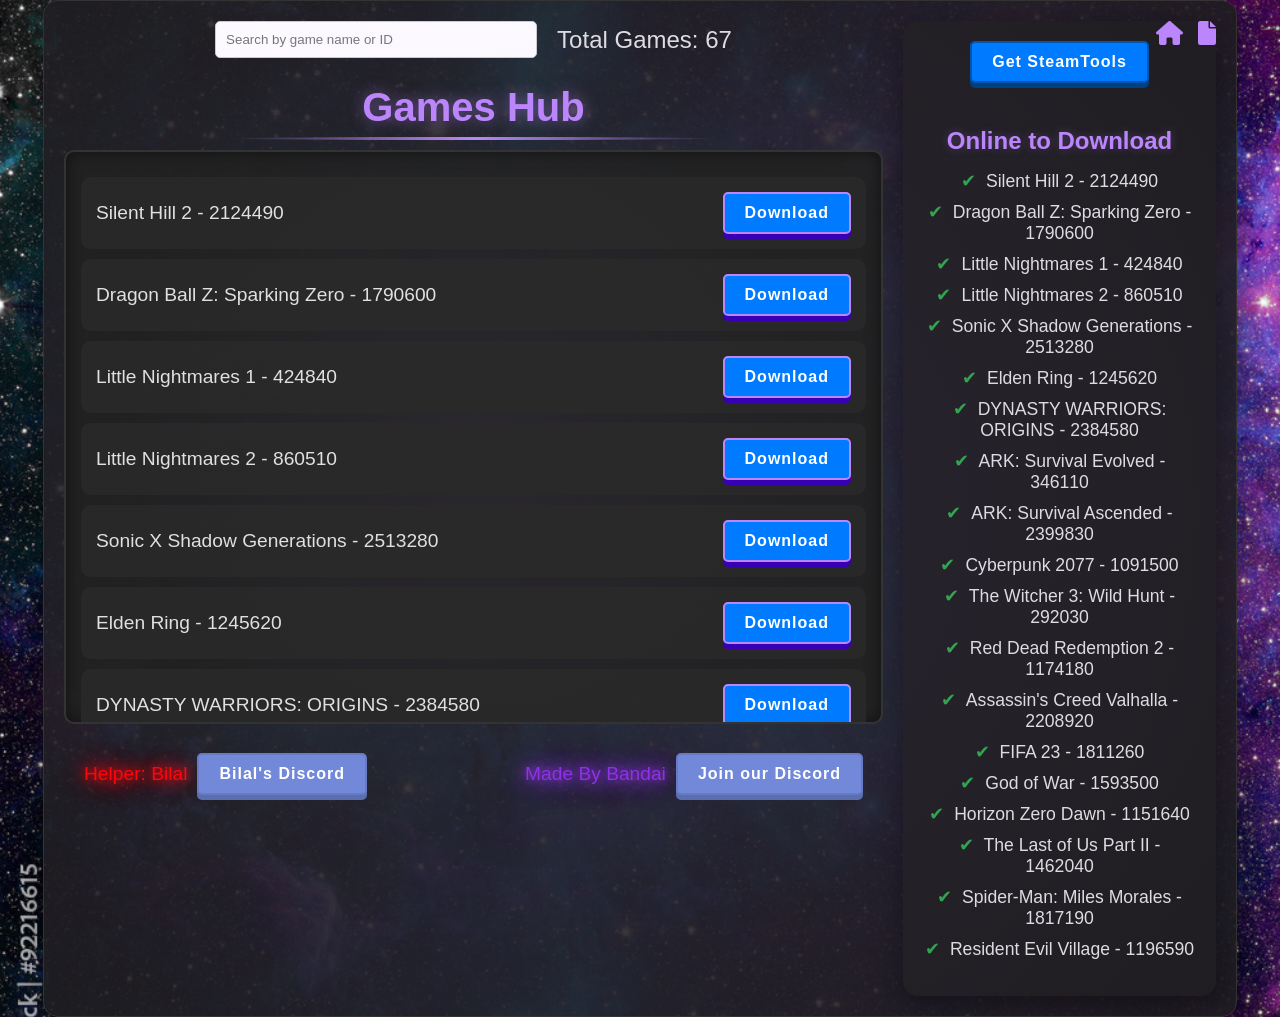
==== index.html @ 62fbce3d "Update index.html" ====
<!DOCTYPE html>
<html lang="en">
<head>
  <meta charset="UTF-8">
  <meta name="viewport" content="width=device-width, initial-scale=1.0">
  <title>Games Hub</title>
  <link rel="stylesheet" href="styles.css">
  <!-- Add FontAwesome for icons -->
  <link rel="stylesheet" href="https://cdnjs.cloudflare.com/ajax/libs/font-awesome/6.0.0/css/all.min.css">
  <style>
    body {
      margin: 0;
      padding: 0;
      font-family: 'Arial', sans-serif;
      background-color: #0a0a0a; /* Dark black background */
      color: #e0e0e0; /* Soft white text */
      display: flex;
      justify-content: center;
      align-items: center;
      min-height: 100vh;
      overflow: hidden;
    }
    .container {
      max-width: 1200px; /* Increased width to accommodate the sidebar */
      margin: 0 auto;
      padding: 20px; /* Adjusted padding */
      text-align: center;
      min-height: 100vh; /* Make the page longer */
      display: flex;
      gap: 20px; /* Space between main content and sidebar */
      position: relative; /* Needed for absolute positioning of logos */
    }
    .main-content {
      flex: 3; /* Takes up 3 parts of the available space */
    }
    .sidebar {
      flex: 1; /* Takes up 1 part of the available space */
      background-color: #1a1a1a; /* Slightly lighter black for the sidebar */
      border-radius: 15px;
      padding: 20px;
      box-shadow: 0 10px 30px rgba(0, 0, 0, 0.5);
    }
    .search-container {
      display: flex;
      justify-content: center;
      align-items: center;
      gap: 20px; /* Space between search bar and game count */
      margin-bottom: 20px;
    }
    .game-count {
      font-size: 1.5em;
    }
    .search-bar input {
      padding: 10px;
      width: 300px;
      border: 1px solid #ccc;
      border-radius: 5px;
    }
    .file-list {
      margin-top: 20px;
    }
    .file-item {
      margin-bottom: 10px;
    }
    .download-btn {
      display: inline-block;
      padding: 10px 20px;
      background-color: #007bff;
      color: white;
      text-decoration: none;
      border-radius: 5px;
    }
    .bottom-section {
      margin-top: 20px; /* Adjusted to move it higher up */
      display: flex;
      justify-content: space-between; /* Space out elements */
      align-items: center;
      padding: 0 20px; /* Add padding to the sides */
    }
    .bottom-section p {
      font-size: 1.2em;
    }
    .helper-text {
      color: #FF0000; /* Red color */
      text-shadow: 0 0 10px #FF0000, 0 0 20px #FF0000, 0 0 30px #FF0000; /* Red glow effect */
    }
    .made-by-text {
      color: #8A2BE2; /* Purple color */
      text-shadow: 0 0 10px #8A2BE2, 0 0 20px #8A2BE2, 0 0 30px #8A2BE2; /* Purple glow effect */
    }
    .discord-btn {
      display: inline-block;
      padding: 10px 20px;
      background-color: #7289DA; /* Discord brand color */
      color: white;
      text-decoration: none;
      border-radius: 5px;
    }
    .discord-btn:hover {
      background-color: #677bc4; /* Slightly darker on hover */
    }
    .helper-section {
      display: flex;
      align-items: center;
      gap: 10px; /* Space between "Helper: Bilal" and "Bilal's Discord" */
    }
    .made-by-section {
      display: flex;
      align-items: center;
      gap: 10px; /* Space between "Made By Bandai" and "Join our Discord" */
    }
    .sidebar h2 {
      font-size: 1.5em;
      margin-bottom: 15px;
      color: #bb86fc; /* Purple accent for headings */
      text-shadow: 0 0 10px rgba(187, 134, 252, 0.3);
    }
    .online-games-list {
      list-style-type: none;
      padding: 0;
    }
    .online-games-list li {
      margin-bottom: 10px;
      font-size: 1.1em;
      color: #e0e0e0; /* Soft white text */
    }
    .online-games-list li::before {
      content: "✔"; /* Checkmark for online games */
      color: #28a745; /* Green color for checkmark */
      margin-right: 10px;
    }
    .steamtools-btn {
      display: inline-block;
      padding: 10px 20px;
      background-color: #007bff; /* Blue color for the button */
      color: white;
      text-decoration: none;
      border-radius: 5px;
      margin-bottom: 20px; /* Space below the button */
      font-weight: bold;
      transition: background-color 0.3s ease;
    }
    .steamtools-btn:hover {
      background-color: #0056b3; /* Darker blue on hover */
    }
    .logo-container {
      position: absolute;
      top: 20px;
      right: 20px;
      display: flex;
      gap: 15px; /* Space between logos */
    }
    .logo-container i {
      font-size: 24px;
      color: #bb86fc; /* Purple accent for logos */
      cursor: pointer;
      transition: color 0.3s ease;
    }
    .logo-container i:hover {
      color: #8A2BE2; /* Darker purple on hover */
    }
    .tab-content {
      display: none; /* Hide all tab content by default */
    }
    .tab-content.active {
      display: block; /* Show active tab content */
    }
  </style>
</head>
<body>
  <div class="container">
    <!-- Logo Container -->
    <div class="logo-container">
      <i class="fas fa-home" onclick="openTab('home')"></i> <!-- Home Logo -->
      <i class="fas fa-file" onclick="openTab('files')"></i> <!-- Files Logo -->
    </div>

    <!-- Home Tab -->
    <div class="main-content tab-content active" id="home">
      <!-- Search Bar and Game Count -->
      <div class="search-container">
        <!-- Search Bar -->
        <div class="search-bar">
          <input type="text" id="searchInput" placeholder="Search by game name or ID">
        </div>

        <!-- Game Count -->
        <div class="game-count">
          Total Games: <span id="gameCount">19</span>
        </div>
      </div>

      <!-- Updated Heading -->
      <h1>Games Hub</h1>

      <!-- Game Files Download Section -->
      <div class="file-list" id="fileList">
        <!-- Existing 19 games -->
        <div class="file-item" data-name="silent hill 2" data-id="2124490">
          <p>Silent Hill 2 - 2124490</p>
          <a href="https://gofile.io/d/k22MPo" download class="download-btn">Download</a>
        </div>
        <div class="file-item" data-name="dragon ball z sparking zero" data-id="1790600">
          <p>Dragon Ball Z: Sparking Zero - 1790600</p>
          <a href="https://gofile.io/d/VERanB" download class="download-btn">Download</a>
        </div>
        <div class="file-item" data-name="little nightmares 1" data-id="424840">
          <p>Little Nightmares 1 - 424840</p>
          <a href="https://gofile.io/d/vNkWGv" download class="download-btn">Download</a>
        </div>
		 <div class="file-item" data-name="little nightmares 2" data-id="860510">
          <p>Little Nightmares 2 - 860510</p>
          <a href="https://gofile.io/d/MFYvg0" download class="download-btn">Download</a>
        </div>
        <div class="file-item" data-name="sonic x shadow generations" data-id="2513280">
          <p>Sonic X Shadow Generations - 2513280</p>
          <a href="https://gofile.io/d/IpJgXD" download class="download-btn">Download</a>
        </div>
        <div class="file-item" data-name="elden ring" data-id="1245620">
          <p>Elden Ring - 1245620</p>
          <a href="https://gofile.io/d/c7diHr" download class="download-btn">Download</a>
        </div>
        <div class="file-item" data-name="DYNASTY WARRIORS: ORIGINS" data-id="2384580">
          <p>DYNASTY WARRIORS: ORIGINS - 2384580</p>
          <a href="https://gofile.io/d/NT9ztF" download class="download-btn">Download</a>
        </div>
        <div class="file-item" data-name="ARK: Survival Evolved" data-id="346110">
          <p>ARK: Survival Evolved - 346110</p>
          <a href="https://gofile.io/d/JP9WcW" download class="download-btn">Download</a>
        </div>
        <div class="file-item" data-name="ARK: Survival Ascended" data-id="2399830">
          <p>ARK: Survival Ascended - 2399830</p>
          <a href="https://gofile.io/d/kZOw4C" download class="download-btn">Download</a>
        </div>
        <div class="file-item" data-name="Cyberpunk 2077" data-id="1091500">
          <p>Cyberpunk 2077 - 1091500</p>
          <a href="https://gofile.io/d/g9Ec2M" download class="download-btn">Download</a>
        </div>
        <div class="file-item" data-name="The Witcher 3: Wild Hunt" data-id="292030">
          <p>The Witcher 3: Wild Hunt - 292030</p>
          <a href="https://gofile.io/d/BEQFmM" download class="download-btn">Download</a>
        </div>
        <div class="file-item" data-name="Red Dead Redemption 2" data-id="1174180">
          <p>Red Dead Redemption 2 - 1174180</p>
          <a href="https://gofile.io/d/FkMYaS" download class="download-btn">Download</a>
        </div>
        <div class="file-item" data-name="Assassin's Creed Valhalla" data-id="2208920">
          <p>Assassin's Creed Valhalla - 2208920</p>
          <a href="https://gofile.io/d/QV1erl" download class="download-btn">Download</a>
        </div>
        <div class="file-item" data-name="God of War" data-id="1593500">
          <p>God of War - 1593500</p>
          <a href="https://gofile.io/d/3pzbLM" download class="download-btn">Download</a>
        </div>
        <div class="file-item" data-name="Horizon Zero Dawn" data-id="1151640">
          <p>Horizon Zero Dawn - 1151640</p>
          <a href="https://gofile.io/d/TFzCX3" download class="download-btn">Download</a>
        </div>
        <div class="file-item" data-name="The Last of Us Part II" data-id="1462040">
          <p>The Last of Us Part II - 1462040</p>
          <a href="https://gofile.io/d/pXlA9f" download class="download-btn">Download</a>
        </div>
        <div class="file-item" data-name="Spider-Man: Miles Morales" data-id="1817190">
          <p>Spider-Man: Miles Morales - 1817190</p>
          <a href="https://gofile.io/d/7kwo8Y" download class="download-btn">Download</a>
        </div>
        <div class="file-item" data-name="Resident Evil Village" data-id="1196590">
          <p>Resident Evil Village - 1196590</p>
          <a href="https://gofile.io/d/MXl5eh" download class="download-btn">Download</a>
        </div>

        <!-- New Games Added Below -->
        <div class="file-item" data-name="10" data-id="10">
          <p>Counter Strike - 10</p>
          <a href="https://gofile.io/d/1KDUcs" download class="download-btn">Download</a>
        </div>
        <div class="file-item" data-name="50" data-id="50">
          <p>Half Life: Opposing Force - 50</p>
          <a href="https://gofile.io/d/bLVUxP" download class="download-btn">Download</a>
        </div>
        <div class="file-item" data-name="80" data-id="80">
          <p>Counter Strike: Condition Zero - 80</p>
          <a href="https://gofile.io/d/cJTs0n" download class="download-btn">Download</a>
        </div>
        <div class="file-item" data-name="130" data-id="130">
          <p>Half-Life: Blue Shift - 130</p>
          <a href="https://gofile.io/d/o0gtL9" download class="download-btn">Download</a>
        </div>
        <div class="file-item" data-name="218" data-id="218">
          <p>Source SDK Base 2007 - 218</p>
          <a href="https://gofile.io/d/Rfu801" download class="download-btn">Download</a>
        </div>
        <div class="file-item" data-name="220" data-id="220">
          <p>Half-Life 2 - 220</p>
          <a href="https://gofile.io/d/PFlnAF" download class="download-btn">Download</a>
        </div>
        <div class="file-item" data-name="240" data-id="240">
          <p>Counter-Strike: Source - 240</p>
          <a href="https://gofile.io/d/2J2dM2" download class="download-btn">Download</a>
        </div>
        <div class="file-item" data-name="320" data-id="320">
          <p>Half-Life 2: Deathmatch - 320</p>
          <a href="https://gofile.io/d/7g7leJ" download class="download-btn">Download</a>
        </div>
        <div class="file-item" data-name="400" data-id="400">
          <p>Portal - 400</p>
          <a href="https://gofile.io/d/G3Nlhr" download class="download-btn">Download</a>
        </div>
        <div class="file-item" data-name="440" data-id="440">
          <p>Team Fortress 2 - 440</p>
          <a href="https://gofile.io/d/bqlKpG" download class="download-btn">Download</a>
        </div>
        <div class="file-item" data-name="480" data-id="480">
          <p>Spacewar - 480</p>
          <a href="https://gofile.io/d/mxInri" download class="download-btn">Download</a>
        </div>
        <div class="file-item" data-name="500" data-id="500">
          <p>Left 4 Dead - 500</p>
          <a href="https://gofile.io/d/oFHteK" download class="download-btn">Download</a>
        </div>
        <div class="file-item" data-name="550" data-id="550">
          <p>Left 4 Dead 2 - 550</p>
          <a href="https://gofile.io/d/AKjDiO" download class="download-btn">Download</a>
        </div>
        <div class="file-item" data-name="570" data-id="570">
          <p>Dota 2 - 570</p>
          <a href="https://gofile.io/d/76aoZ2" download class="download-btn">Download</a>
        </div>
        <div class="file-item" data-name="620" data-id="620">
          <p>Portal 2 - 620</p>
          <a href="https://gofile.io/d/vLtUtn" download class="download-btn">Download</a>
        </div>
        <div class="file-item" data-name="730" data-id="730">
          <p>Counter-Strike 2 - 730</p>
          <a href="https://gofile.io/d/8UoU91" download class="download-btn">Download</a>
        </div>
        <div class="file-item" data-name="2200" data-id="2200">
          <p>Quake III Arena - 2200</p>
          <a href="https://gofile.io/d/eO9OhO" download class="download-btn">Download</a>
        </div>
        <div class="file-item" data-name="2210" data-id="2210">
          <p>Quake 4 - 2210</p>
          <a href="https://gofile.io/d/AnP69s" download class="download-btn">Download</a>
        </div>
        <div class="file-item" data-name="2280" data-id="2280">
          <p>DOOM + DOOM II - 2280</p>
          <a href="https://gofile.io/d/AWz0Su" download class="download-btn">Download</a>
        </div>
	<div class="file-item" data-name="2310" data-id="2310">
          <p>Quake - 2310</p>
          <a href="https://gofile.io/d/gWg7vr" download class="download-btn">Download</a>
        </div>
        <div class="file-item" data-name="2320" data-id="2320">
          <p>Quake II - 2320</p>
          <a href="https://gofile.io/d/ZVJX1w" download class="download-btn">Download</a>
        </div>
        <div class="file-item" data-name="2620" data-id="2620">
          <p>Call of Duty® (2003) - 2620</p>
          <a href="https://gofile.io/d/7ICMu5" download class="download-btn">Download</a>
        </div>
        <div class="file-item" data-name="2630" data-id="2630">
          <p>Call of Duty® 2 - 2630</p>
          <a href="https://gofile.io/d/JhQFFb" download class="download-btn">Download</a>
        </div>
        <div class="file-item" data-name="2990" data-id="2990">
          <p>FlatOut 2 - 2990</p>
          <a href="https://gofile.io/d/BzCCVV" download class="download-btn">Download</a>
        </div>
        <div class="file-item" data-name="3130" data-id="3130">
          <p>Men of War: Red Tide - 3130</p>
          <a href="https://gofile.io/d/hdIq5m" download class="download-btn">Download</a>
        </div>
        <div class="file-item" data-name="3330" data-id="3330">
          <p>Zuma Deluxe - 3330</p>
          <a href="https://gofile.io/d/PZ3ymi" download class="download-btn">Download</a>
        </div>
        <div class="file-item" data-name="3390" data-id="3390">
          <p>Feeding Frenzy 2 Deluxe - 3390</p>
          <a href="https://gofile.io/d/iYg2q0" download class="download-btn">Download</a>
        </div>
        <div class="file-item" data-name="3410" data-id="3410">
          <p>Heavy Weapon Deluxe - 3410</p>
          <a href="https://gofile.io/d/e7WwgG" download class="download-btn">Download</a>
        </div>
        <div class="file-item" data-name="3430" data-id="3430">
          <p>Pizza Frenzy - 3430</p>
          <a href="https://gofile.io/d/0lv4Xz" download class="download-btn">Download</a>
        </div>
        <div class="file-item" data-name="3590" data-id="3590">
          <p>Plants vs. Zombies: Game of the Year - 3590</p>
          <a href="https://gofile.io/d/nLoiEr" download class="download-btn">Download</a>
        </div>
        <div class="file-item" data-name="3620" data-id="3620">
          <p>Zuma's Revenge - 3620</p>
          <a href="https://gofile.io/d/SUjGJz" download class="download-btn">Download</a>
        </div>
        <div class="file-item" data-name="3900" data-id="3900">
          <p>Sid Meier's Civilization IV - 3900</p>
          <a href="https://gofile.io/d/hjhdB6" download class="download-btn">Download</a>
        </div>
        <div class="file-item" data-name="3910" data-id="3910">
          <p>Sid Meier's Civilization III: Complete - 3910</p>
          <a href="https://gofile.io/d/50HEuU" download class="download-btn">Download</a>
        </div>
        <div class="file-item" data-name="4000" data-id="4000">
          <p>Garry's Mod - 4000</p>
          <a href="https://gofile.io/d/t6VGKF" download class="download-btn">Download</a>
        </div>
        <div class="file-item" data-name="4500" data-id="4500">
          <p>S.T.A.L.K.E.R.: Shadow of Chernobyl - 4500</p>
          <a href="https://gofile.io/d/aIwMKv" download class="download-btn">Download</a>
        </div>
        <div class="file-item" data-name="4700" data-id="4700">
          <p>Total War: MEDIEVAL II - Definitive Edition - 4700</p>
          <a href="https://gofile.io/d/llqi5S" download class="download-btn">Download</a>
        </div>
        <div class="file-item" data-name="4760" data-id="4760">
          <p>Rome: Total War™ - Collection - 4760</p>
          <a href="https://gofile.io/d/zsutug" download class="download-btn">Download</a>
        </div>
        <div class="file-item" data-name="4780" data-id="4780">
          <p>Medieval II: Total War™ Kingdoms - 4780</p>
          <a href="https://gofile.io/d/hWvbda" download class="download-btn">Download</a>
        </div>
        <div class="file-item" data-name="6060" data-id="6060">
          <p>STAR WARS™ Battlefront II (Classic, 2005) - 6060</p>
          <a href="https://gofile.io/d/oQ2U9g" download class="download-btn">Download</a>
        </div>
        <div class="file-item" data-name="6220" data-id="6220">
          <p>FlatOut - 6220</p>
          <a href="https://gofile.io/d/uUJmPB" download class="download-btn">Download</a>
        </div>
        <div class="file-item" data-name="6850" data-id="6850">
          <p>Hitman 2: Silent Assasination - 6850</p>
          <a href="https://gofile.io/d/87IBFk" download class="download-btn">Download</a>
        </div>
        <div class="file-item" data-name="6860" data-id="6860">
          <p>Hitman: Blood Money - 6860</p>
          <a href="https://gofile.io/d/MXNEaK" download class="download-btn">Download</a>
        </div>
        <div class="file-item" data-name="6880" data-id="6880">
          <p>Just Cause - 6880</p>
          <a href="https://gofile.io/d/48HUkG" download class="download-btn">Download</a>
        </div>
        <div class="file-item" data-name="6900" data-id="6900">
          <p>Hitman:Codename 47 - 6900</p>
          <a href="https://gofile.io/d/PiZjX2" download class="download-btn">Download</a>
        </div>
        <div class="file-item" data-name="7000" data-id="7000">
          <p>Tomb Raider: Legend - 7000</p>
          <a href="https://gofile.io/d/OpysvJ" download class="download-btn">Download</a>
        </div>
        <div class="file-item" data-name="7520" data-id="7520">
          <p>Two Worlds II HD - 7520</p>
          <a href="https://gofile.io/d/PeCSF2" download class="download-btn">Download</a>
        </div>
        <div class="file-item" data-name="7830" data-id="7830">
          <p>Men Of War™ - 7830</p>
          <a href="https://gofile.io/d/GqvZMg" download class="download-btn">Download</a>
        </div>
	<div class="file-item" data-name="7830" data-id="7830">
          <p>Until Dawn - 2172010</p>
          <a href="https://gofile.io/d/HjjAfA" download class="download-btn">Download</a>
        </div>
	<div class="file-item" data-name="nba 2k25" data-id="2878980">
  <p>NBA 2K25 - 2878980</p>
  <a href="https://gofile.io/d/5fjRSm" download class="download-btn">Download</a>
       </div>
	</div>

      <!-- Bottom Section -->
      <div class="bottom-section">
        <div class="helper-section">
          <p class="helper-text">Helper: Bilal</p> <!-- "Helper: Bilal" -->
          <a href="https://discord.gg/Ksv77c3E" class="discord-btn" target="_blank">Bilal's Discord</a>
        </div>
        <div class="made-by-section">
          <p class="made-by-text">Made By Bandai</p>
          <a href="https://discord.gg/2Y89r4x8" class="discord-btn" target="_blank">Join our Discord</a>
        </div>
      </div>
    </div>

    <!-- Files Tab -->
    <div class="main-content tab-content" id="files">
      <!-- Search Bar and Game Count -->
      <div class="search-container">
        <!-- Search Bar -->
        <div class="search-bar">
          <input type="text" id="searchInputFiles" placeholder="Search by Fix name">
        </div>

        <!-- Game Count -->
        <div class="game-count">
          Total Fixes: <span id="gameCountFiles">3</span>
        </div>
      </div>

      <!-- Updated Heading -->
      <h1>Fixes</h1>

      <!-- Game Files Download Section -->
      <div class="file-list" id="fileListFiles">
        <!-- Only the first 3 games -->
        <div class="file-item" data-name="ubisoft fix" data-id="2124490">
          <p>Ubisoft Fix</p>
          <a href="https://gofile.io/d/notyet" download class="download-btn">Download</a>
        </div>
        <div class="file-item" data-name="Gta 5 Fix" data-id="1790600">
          <p>Gta V Fix</p>
          <a href="https://gofile.io/d/fq7dmM" download class="download-btn">Download</a>
        </div>
        <div class="file-item" data-name="rdr1 fix" data-id="424840">
          <p>Read Dead Redemption 1 Fix</p>
          <a href="https://gofile.io/d/notyet" download class="download-btn">Download</a>
        </div>
      </div>

      <!-- Bottom Section -->
      <div class="bottom-section">
        <div class="helper-section">
          <p class="helper-text">Helper: Bilal</p> <!-- "Helper: Bilal" -->
          <a href="https://discord.gg/Ksv77c3E" class="discord-btn" target="_blank">Bilal's Discord</a>
        </div>
        <div class="made-by-section">
          <p class="made-by-text">Made By Bandai</p>
          <a href="https://discord.gg/2Y89r4x8" class="discord-btn" target="_blank">Join our Discord</a>
        </div>
      </div>
    </div>

    <!-- Sidebar for Online Games -->
    <div class="sidebar" id="sidebar">
      <!-- SteamTools Button -->
      <a href="https://steamtools.net/" class="steamtools-btn" target="_blank">Get SteamTools</a>

      <h2>Online to Download</h2>
      <ul class="online-games-list" id="onlineGamesList">
        <!-- Online games will be dynamically added here -->
      </ul>
    </div>
  </div>

  <script>
    // Function to switch between tabs
    function openTab(tabName) {
      // Hide all tab content
      const tabContents = document.querySelectorAll('.tab-content');
      tabContents.forEach(tab => tab.classList.remove('active'));

      // Show the selected tab content
      document.getElementById(tabName).classList.add('active');

      // Show or hide the sidebar based on the active tab
      const sidebar = document.getElementById('sidebar');
      if (tabName === 'home') {
        sidebar.style.display = 'block'; // Show sidebar on Home tab
      } else {
        sidebar.style.display = 'none'; // Hide sidebar on Files tab
      }
    }

    // Function to filter games based on search input
    function filterGames(searchInput, fileList, gameCountElement, fileItems) {
      const searchTerm = searchInput.value.toLowerCase();
      let visibleCount = 0;

      fileItems.forEach(item => {
        const gameName = item.getAttribute('data-name').toLowerCase();
        const gameId = item.getAttribute('data-id').toLowerCase();

        if (gameName.includes(searchTerm) || gameId.includes(searchTerm)) {
          item.style.display = 'block';
          visibleCount++;
        } else {
          item.style.display = 'none';
        }
      });

      // Update the game count
      gameCountElement.textContent = visibleCount;
    }

    // Add event listeners for search inputs
    document.getElementById('searchInput').addEventListener('input', () => {
      filterGames(
        document.getElementById('searchInput'),
        document.getElementById('fileList'),
        document.getElementById('gameCount'),
        document.querySelectorAll('#fileList .file-item')
      );
    });

    document.getElementById('searchInputFiles').addEventListener('input', () => {
      filterGames(
        document.getElementById('searchInputFiles'),
        document.getElementById('fileListFiles'),
        document.getElementById('gameCountFiles'),
        document.querySelectorAll('#fileListFiles .file-item')
      );
    });

    // Initialize game count and online games list
    document.getElementById('gameCount').textContent = document.querySelectorAll('#fileList .file-item').length;
    document.getElementById('gameCountFiles').textContent = document.querySelectorAll('#fileListFiles .file-item').length;

    // Update the online games list
    const onlineGamesList = document.getElementById('onlineGamesList');
    const onlineGames = [
      "Silent Hill 2 - 2124490",
      "Dragon Ball Z: Sparking Zero - 1790600",
      "Little Nightmares 1 - 424840",
      "Little Nightmares 2 - 860510",
      "Sonic X Shadow Generations - 2513280",
      "Elden Ring - 1245620",
      "DYNASTY WARRIORS: ORIGINS - 2384580",
      "ARK: Survival Evolved - 346110",
      "ARK: Survival Ascended - 2399830",
      "Cyberpunk 2077 - 1091500",
      "The Witcher 3: Wild Hunt - 292030",
      "Red Dead Redemption 2 - 1174180",
      "Assassin's Creed Valhalla - 2208920",
      "FIFA 23 - 1811260",
      "God of War - 1593500",
      "Horizon Zero Dawn - 1151640",
      "The Last of Us Part II - 1462040",
      "Spider-Man: Miles Morales - 1817190",
      "Resident Evil Village - 1196590",
    ];

    onlineGames.forEach(game => {
      const listItem = document.createElement('li');
      listItem.textContent = game;
      onlineGamesList.appendChild(listItem);
    });
  </script>
</body>
</html>
---- styles.css ----
/* General Styles */
body {
  margin: 0;
  padding: 0;
  font-family: 'Arial', sans-serif;
  background-color: #0a0a0a; /* Fallback color */
  color: #e0e0e0; /* Soft white text */
  display: flex;
  justify-content: center;
  align-items: center;
  min-height: 100vh;
  overflow: hidden;
  background-image: url('Galaxy.jpg'); /* Add your background image here */
  background-size: cover; /* Ensure the image covers the entire background */
  background-position: center; /* Center the background image */
  background-repeat: no-repeat; /* Prevent the image from repeating */
}

.container {
  text-align: center;
  max-width: 800px;
  width: 90%;
  padding: 20px;
  background-color: rgba(26, 26, 26, 0.9); /* Slightly lighter black for the container with transparency */
  border-radius: 15px;
  box-shadow: 0 10px 30px rgba(0, 0, 0, 0.5);
  border: 1px solid #333; /* Subtle border */
  position: relative;
  overflow: hidden;
}

.container::before {
  content: '';
  position: absolute;
  top: -50%;
  left: -50%;
  width: 200%;
  height: 200%;
  background: radial-gradient(circle, rgba(187, 134, 252, 0.1), transparent 70%);
  animation: rotate 10s linear infinite;
  pointer-events: none;
}

@keyframes rotate {
  0% {
    transform: rotate(0deg);
  }
  100% {
    transform: rotate(360deg);
  }
}

h1 {
  font-size: 2.5rem;
  margin-bottom: 20px;
  color: #bb86fc; /* Purple accent for headings */
  text-shadow: 0 0 15px rgba(187, 134, 252, 0.5);
  position: relative;
  z-index: 1;
}

h1::after {
  content: '';
  position: absolute;
  bottom: -10px;
  left: 50%;
  transform: translateX(-50%);
  width: 60%;
  height: 3px;
  background: linear-gradient(to right, transparent, #bb86fc, transparent);
  border-radius: 50%;
}

/* File List Container */
.file-list {
  max-height: 60vh;
  overflow-y: auto;
  padding: 15px;
  border: 2px solid #333;
  border-radius: 10px;
  background-color: rgba(34, 34, 34, 0.9); /* Darker black for the list with transparency */
  box-shadow: inset 0 0 15px rgba(0, 0, 0, 0.5);
  position: relative;
}

.file-list::before {
  content: '';
  position: absolute;
  top: 0;
  left: 0;
  width: 100%;
  height: 100%;
  background: radial-gradient(circle, rgba(187, 134, 252, 0.05), transparent 70%);
  pointer-events: none;
}

/* File Item Styling */
.file-item {
  display: flex;
  justify-content: space-between;
  align-items: center;
  padding: 15px;
  margin: 10px 0;
  background-color: rgba(42, 42, 42, 0.9); /* Dark gray for file items with transparency */
  border-radius: 10px;
  transition: transform 0.3s ease, box-shadow 0.3s ease, background-color 0.3s ease;
  position: relative;
  overflow: hidden;
}

.file-item::before {
  content: '';
  position: absolute;
  top: 0;
  left: -100%;
  width: 100%;
  height: 100%;
  background: linear-gradient(90deg, transparent, rgba(187, 134, 252, 0.2), transparent);
  transition: left 0.5s ease;
}

.file-item:hover::before {
  left: 100%;
}

.file-item:hover {
  transform: translateY(-5px);
  box-shadow: 0 15px 30px rgba(187, 134, 252, 0.3); /* Purple shadow on hover */
  background-color: rgba(51, 51, 51, 0.9); /* Slightly lighter on hover */
}

.file-item p {
  margin: 0;
  font-size: 1.2rem;
  color: #e0e0e0; /* Soft white text */
  position: relative;
  z-index: 1;
}

/* 3D Download Button */
.download-btn {
  text-decoration: none;
  color: #ffffff;
  background-color: #6200ee; /* Deep purple background */
  padding: 10px 20px;
  border-radius: 5px;
  transition: all 0.3s ease;
  position: relative;
  overflow: hidden;
  border: 2px solid #bb86fc; /* Light purple border */
  box-shadow: 0 5px 0 #3700b3; /* Darker purple shadow for 3D effect */
  font-weight: bold;
  letter-spacing: 1px;
}

.download-btn::before {
  content: '';
  position: absolute;
  top: 0;
  left: -100%;
  width: 100%;
  height: 100%;
  background: linear-gradient(90deg, transparent, rgba(255, 255, 255, 0.2), transparent);
  transition: left 0.5s ease;
}

.download-btn:hover::before {
  left: 100%;
}

.download-btn:hover {
  background-color: #bb86fc; /* Light purple on hover */
  box-shadow: 0 3px 0 #6200ee; /* Adjust shadow on hover */
  transform: translateY(2px);
}

.download-btn:active {
  box-shadow: 0 1px 0 #6200ee;
  transform: translateY(4px);
}

/* SteamTools Button Styling */
.steamtools-btn {
  text-decoration: none;
  color: #ffffff;
  background-color: #007bff; /* Blue background */
  padding: 10px 20px;
  border-radius: 5px;
  transition: all 0.3s ease;
  position: relative;
  overflow: hidden;
  border: 2px solid #0056b3; /* Darker blue border */
  box-shadow: 0 5px 0 #004080; /* Darker blue shadow for 3D effect */
  font-weight: bold;
  letter-spacing: 1px;
  animation: jump 1s infinite ease-in-out; /* Add jumping animation */
}

.steamtools-btn:hover {
  background-color: #0056b3; /* Darker blue on hover */
  box-shadow: 0 3px 0 #003366; /* Adjust shadow on hover */
  transform: translateY(2px);
}

.steamtools-btn:active {
  box-shadow: 0 1px 0 #003366;
  transform: translateY(4px);
}

/* Bilal's Discord Button Styling */
.helper-section .discord-btn {
  text-decoration: none;
  color: #ffffff;
  background-color: #7289DA; /* Discord brand color */
  padding: 10px 20px;
  border-radius: 5px;
  transition: all 0.3s ease;
  position: relative;
  overflow: hidden;
  border: 2px solid #677bc4; /* Slightly darker border */
  box-shadow: 0 5px 0 #5b6eae; /* Darker shadow for 3D effect */
  font-weight: bold;
  letter-spacing: 1px;
  animation: jump 1s infinite ease-in-out; /* Add jumping animation */
}

.helper-section .discord-btn:hover {
  background-color: #677bc4; /* Slightly darker on hover */
  box-shadow: 0 3px 0 #5b6eae; /* Adjust shadow on hover */
  transform: translateY(2px);
}

.helper-section .discord-btn:active {
  box-shadow: 0 1px 0 #5b6eae;
  transform: translateY(4px);
}

/* Join our Discord Button Styling */
.made-by-section .discord-btn {
  text-decoration: none;
  color: #ffffff;
  background-color: #7289DA; /* Discord brand color */
  padding: 10px 20px;
  border-radius: 5px;
  transition: all 0.3s ease;
  position: relative;
  overflow: hidden;
  border: 2px solid #677bc4; /* Slightly darker border */
  box-shadow: 0 5px 0 #5b6eae; /* Darker shadow for 3D effect */
  font-weight: bold;
  letter-spacing: 1px;
  animation: jump 1s infinite ease-in-out; /* Add jumping animation */
}

.made-by-section .discord-btn:hover {
  background-color: #677bc4; /* Slightly darker on hover */
  box-shadow: 0 3px 0 #5b6eae; /* Adjust shadow on hover */
  transform: translateY(2px);
}

.made-by-section .discord-btn:active {
  box-shadow: 0 1px 0 #5b6eae;
  transform: translateY(4px);
}

/* Jump Animation */
@keyframes jump {
  0%, 100% {
    transform: translateY(0); /* Start and end at normal position */
  }
  50% {
    transform: translateY(-10px); /* Jump up */
  }
}

/* Scrollbar Styling */
.file-list::-webkit-scrollbar {
  width: 12px;
}

.file-list::-webkit-scrollbar-track {
  background: #1a1a1a; /* Dark track */
  border-radius: 10px;
}

.file-list::-webkit-scrollbar-thumb {
  background: #6200ee; /* Purple scrollbar handle */
  border-radius: 10px;
  border: 2px solid #1a1a1a; /* Add border to scrollbar */
}

.file-list::-webkit-scrollbar-thumb:hover {
  background: #bb86fc; /* Light purple on hover */
}

/* Responsive Design */
@media (max-width: 768px) {
  h1 {
    font-size: 2rem; /* Smaller heading on smaller screens */
  }

  .file-item {
    flex-direction: column;
    text-align: center;
  }

  .file-item p {
    margin-bottom: 10px;
  }

  .download-btn {
    width: 100%; /* Full-width button on mobile */
  }
}

@media (max-width: 480px) {
  h1 {
    font-size: 1.8rem; /* Even smaller heading for very small screens */
  }

  .file-list {
    max-height: 50vh; /* Adjust height for smaller screens */
  }

  .file-item {
    padding: 10px;
  }

  .download-btn {
    padding: 8px 16px; /* Smaller button padding */
  }
}
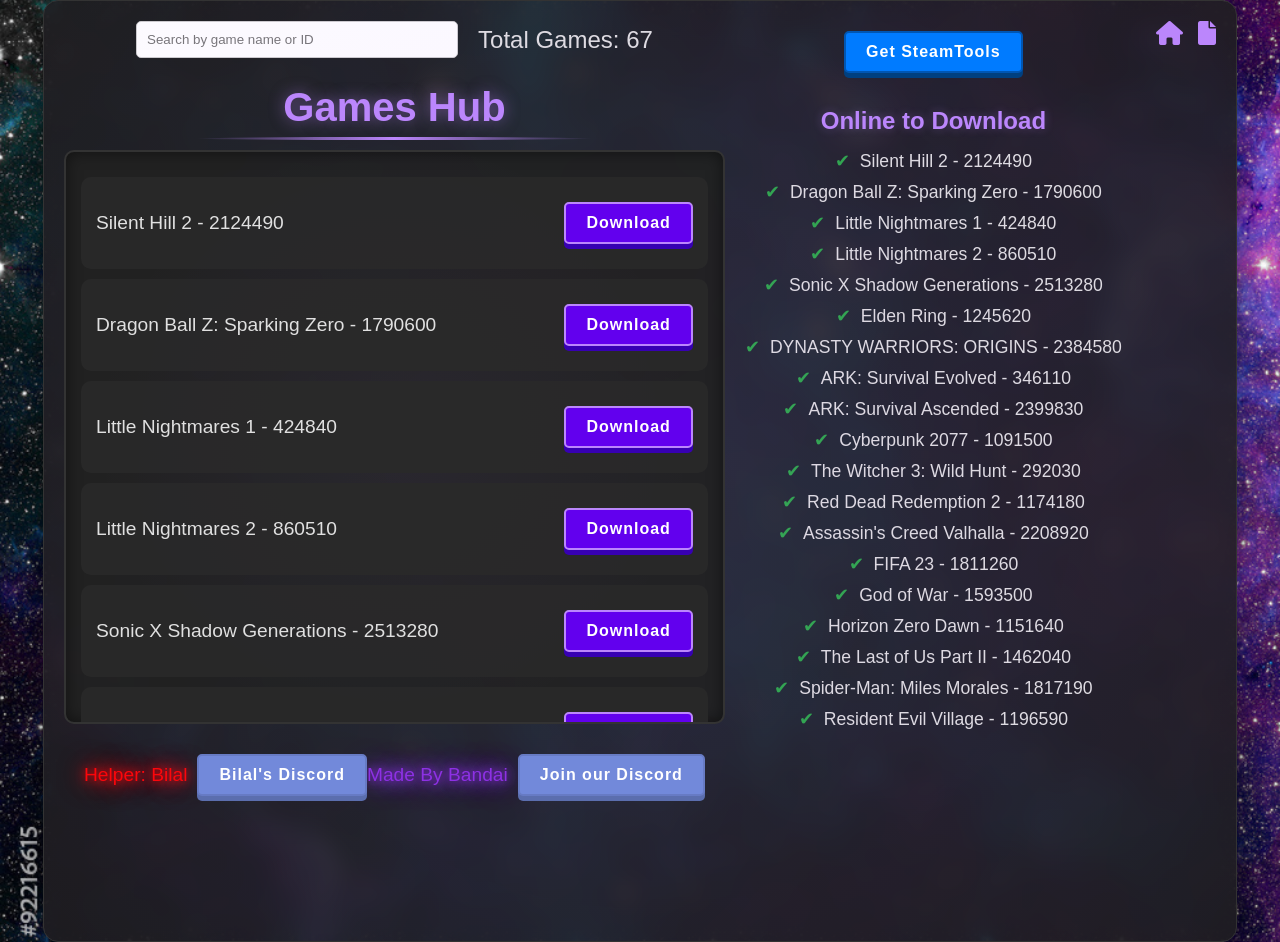
==== commit 5862fd2c: "Update index.html" ====
--- a/index.html
+++ b/index.html
@@ -1,4 +1,3 @@
-
 <!DOCTYPE html>
 <html lang="en">
 <head>
@@ -20,7 +19,22 @@
       align-items: center;
       min-height: 100vh;
       overflow: hidden;
-    }
+      background-image: url('Galaxy.jpg'); /* Add your background image here */
+      background-size: cover; /* Ensure the image covers the entire background */
+      background-position: center; /* Center the background image */
+      background-repeat: no-repeat; /* Prevent the image from repeating */
+      animation: backgroundShift 20s infinite alternate; /* Animated background */
+    }
+
+    @keyframes backgroundShift {
+      0% {
+        background-position: 0% 50%;
+      }
+      100% {
+        background-position: 100% 50%;
+      }
+    }
+
     .container {
       max-width: 1200px; /* Increased width to accommodate the sidebar */
       margin: 0 auto;
@@ -30,17 +44,243 @@
       display: flex;
       gap: 20px; /* Space between main content and sidebar */
       position: relative; /* Needed for absolute positioning of logos */
-    }
-    .main-content {
-      flex: 3; /* Takes up 3 parts of the available space */
-    }
-    .sidebar {
-      flex: 1; /* Takes up 1 part of the available space */
-      background-color: #1a1a1a; /* Slightly lighter black for the sidebar */
+      background-color: rgba(26, 26, 26, 0.9); /* Slightly lighter black for the container with transparency */
       border-radius: 15px;
-      padding: 20px;
       box-shadow: 0 10px 30px rgba(0, 0, 0, 0.5);
-    }
+      border: 1px solid #333; /* Subtle border */
+      backdrop-filter: blur(10px); /* Blur effect */
+    }
+
+    .container::before {
+      content: '';
+      position: absolute;
+      top: -50%;
+      left: -50%;
+      width: 200%;
+      height: 200%;
+      background: radial-gradient(circle, rgba(187, 134, 252, 0.1), transparent 70%);
+      animation: rotate 10s linear infinite;
+      pointer-events: none;
+    }
+
+    @keyframes rotate {
+      0% {
+        transform: rotate(0deg);
+      }
+      100% {
+        transform: rotate(360deg);
+      }
+    }
+
+    h1 {
+      font-size: 2.5rem;
+      margin-bottom: 20px;
+      color: #bb86fc; /* Purple accent for headings */
+      text-shadow: 0 0 15px rgba(187, 134, 252, 0.5);
+      position: relative;
+      z-index: 1;
+      animation: glow 2s infinite alternate; /* Glowing animation */
+    }
+
+    @keyframes glow {
+      0% {
+        text-shadow: 0 0 15px rgba(187, 134, 252, 0.5);
+      }
+      100% {
+        text-shadow: 0 0 30px rgba(187, 134, 252, 0.8);
+      }
+    }
+
+    h1::after {
+      content: '';
+      position: absolute;
+      bottom: -10px;
+      left: 50%;
+      transform: translateX(-50%);
+      width: 60%;
+      height: 3px;
+      background: linear-gradient(to right, transparent, #bb86fc, transparent);
+      border-radius: 50%;
+      animation: lineGlow 2s infinite alternate; /* Glowing line animation */
+    }
+
+    @keyframes lineGlow {
+      0% {
+        opacity: 0.5;
+      }
+      100% {
+        opacity: 1;
+      }
+    }
+
+    /* File List Container */
+    .file-list {
+      max-height: 60vh;
+      overflow-y: auto;
+      padding: 15px;
+      border: 2px solid #333;
+      border-radius: 10px;
+      background-color: rgba(34, 34, 34, 0.9); /* Darker black for the list with transparency */
+      box-shadow: inset 0 0 15px rgba(0, 0, 0, 0.5);
+      position: relative;
+    }
+
+    .file-list::before {
+      content: '';
+      position: absolute;
+      top: 0;
+      left: 0;
+      width: 100%;
+      height: 100%;
+      background: radial-gradient(circle, rgba(187, 134, 252, 0.05), transparent 70%);
+      pointer-events: none;
+    }
+
+    /* File Item Styling */
+    .file-item {
+      display: flex;
+      justify-content: space-between;
+      align-items: center;
+      padding: 15px;
+      margin: 10px 0;
+      background-color: rgba(42, 42, 42, 0.9); /* Dark gray for file items with transparency */
+      border-radius: 10px;
+      transition: transform 0.3s ease, box-shadow 0.3s ease, background-color 0.3s ease;
+      position: relative;
+      overflow: hidden;
+    }
+
+    .file-item::before {
+      content: '';
+      position: absolute;
+      top: 0;
+      left: -100%;
+      width: 100%;
+      height: 100%;
+      background: linear-gradient(90deg, transparent, rgba(187, 134, 252, 0.2), transparent);
+      transition: left 0.5s ease;
+    }
+
+    .file-item:hover::before {
+      left: 100%;
+    }
+
+    .file-item:hover {
+      transform: translateY(-5px) scale(1.02); /* Slight scale-up effect */
+      box-shadow: 0 15px 30px rgba(187, 134, 252, 0.5); /* Purple shadow on hover */
+      background-color: rgba(51, 51, 51, 0.9); /* Slightly lighter on hover */
+    }
+
+    .file-item p {
+      margin: 0;
+      font-size: 1.2rem;
+      color: #e0e0e0; /* Soft white text */
+      position: relative;
+      z-index: 1;
+    }
+
+    /* Download Button and Other Buttons */
+    .download-btn,
+    .steamtools-btn,
+    .discord-btn {
+      text-decoration: none;
+      color: #ffffff;
+      background-color: #6200ee; /* Deep purple background */
+      padding: 10px 20px;
+      border-radius: 5px;
+      transition: all 0.3s ease;
+      position: relative;
+      overflow: hidden;
+      border: 2px solid #bb86fc; /* Light purple border */
+      box-shadow: 0 5px 0 #3700b3; /* Darker purple shadow for 3D effect */
+      font-weight: bold;
+      letter-spacing: 1px;
+      display: inline-block;
+      text-align: center;
+      margin: 10px 0; /* Add margin for spacing */
+      animation: pulse 1.5s infinite ease-in-out, jumpUpDown 1.5s infinite ease-in-out; /* Combine animations */
+    }
+
+    /* Pulsing Animation for Buttons */
+    @keyframes pulse {
+      0%, 100% {
+        transform: scale(1);
+      }
+      50% {
+        transform: scale(1.05);
+      }
+    }
+
+    /* Jump Up and Down Animation */
+    @keyframes jumpUpDown {
+      0%, 100% {
+        transform: translateY(0);
+      }
+      50% {
+        transform: translateY(-10px); /* Jump up */
+      }
+    }
+
+    /* Hover Effects for Buttons */
+    .download-btn:hover,
+    .steamtools-btn:hover,
+    .discord-btn:hover {
+      background-color: #bb86fc; /* Light purple on hover */
+      box-shadow: 0 3px 0 #6200ee; /* Adjust shadow on hover */
+      transform: translateY(2px) scale(1.05); /* Combine hover effects */
+      animation-play-state: paused; /* Pause animation on hover */
+    }
+
+    .download-btn:active,
+    .steamtools-btn:active,
+    .discord-btn:active {
+      box-shadow: 0 1px 0 #6200ee;
+      transform: translateY(4px);
+    }
+
+    /* Specific Styles for Discord Buttons */
+    .discord-btn {
+      background-color: #7289DA; /* Discord brand color */
+      border-color: #677bc4; /* Slightly darker border */
+      box-shadow: 0 5px 0 #4e5d94; /* Darker shadow for 3D effect */
+    }
+
+    .discord-btn:hover {
+      background-color: #677bc4; /* Slightly darker on hover */
+    }
+
+    /* Specific Styles for SteamTools Button */
+    .steamtools-btn {
+      background-color: #007bff; /* Blue color for SteamTools */
+      border-color: #0056b3; /* Slightly darker border */
+      box-shadow: 0 5px 0 #004080; /* Darker shadow for 3D effect */
+    }
+
+    .steamtools-btn:hover {
+      background-color: #0056b3; /* Slightly darker on hover */
+    }
+
+    /* Responsive Design for Buttons */
+    @media (max-width: 768px) {
+      .download-btn,
+      .steamtools-btn,
+      .discord-btn {
+        width: 100%; /* Full-width buttons on smaller screens */
+        padding: 12px 20px; /* Slightly larger padding for better touch targets */
+        font-size: 1rem; /* Adjust font size for readability */
+        animation: none; /* Disable jumping animation on smaller screens */
+      }
+    }
+
+    @media (max-width: 480px) {
+      .download-btn,
+      .steamtools-btn,
+      .discord-btn {
+        padding: 10px 15px; /* Smaller padding for very small screens */
+        font-size: 0.9rem; /* Smaller font size for very small screens */
+      }
+    }
+
     .search-container {
       display: flex;
       justify-content: center;
@@ -48,29 +288,18 @@
       gap: 20px; /* Space between search bar and game count */
       margin-bottom: 20px;
     }
+
     .game-count {
       font-size: 1.5em;
     }
+
     .search-bar input {
       padding: 10px;
       width: 300px;
       border: 1px solid #ccc;
       border-radius: 5px;
     }
-    .file-list {
-      margin-top: 20px;
-    }
-    .file-item {
-      margin-bottom: 10px;
-    }
-    .download-btn {
-      display: inline-block;
-      padding: 10px 20px;
-      background-color: #007bff;
-      color: white;
-      text-decoration: none;
-      border-radius: 5px;
-    }
+
     .bottom-section {
       margin-top: 20px; /* Adjusted to move it higher up */
       display: flex;
@@ -78,72 +307,57 @@
       align-items: center;
       padding: 0 20px; /* Add padding to the sides */
     }
+
     .bottom-section p {
       font-size: 1.2em;
     }
+
     .helper-text {
       color: #FF0000; /* Red color */
       text-shadow: 0 0 10px #FF0000, 0 0 20px #FF0000, 0 0 30px #FF0000; /* Red glow effect */
     }
+
     .made-by-text {
       color: #8A2BE2; /* Purple color */
       text-shadow: 0 0 10px #8A2BE2, 0 0 20px #8A2BE2, 0 0 30px #8A2BE2; /* Purple glow effect */
     }
-    .discord-btn {
-      display: inline-block;
-      padding: 10px 20px;
-      background-color: #7289DA; /* Discord brand color */
-      color: white;
-      text-decoration: none;
-      border-radius: 5px;
-    }
-    .discord-btn:hover {
-      background-color: #677bc4; /* Slightly darker on hover */
-    }
+
     .helper-section {
       display: flex;
       align-items: center;
       gap: 10px; /* Space between "Helper: Bilal" and "Bilal's Discord" */
     }
+
     .made-by-section {
       display: flex;
       align-items: center;
       gap: 10px; /* Space between "Made By Bandai" and "Join our Discord" */
     }
+
     .sidebar h2 {
       font-size: 1.5em;
       margin-bottom: 15px;
       color: #bb86fc; /* Purple accent for headings */
       text-shadow: 0 0 10px rgba(187, 134, 252, 0.3);
     }
+
     .online-games-list {
       list-style-type: none;
       padding: 0;
     }
+
     .online-games-list li {
       margin-bottom: 10px;
       font-size: 1.1em;
       color: #e0e0e0; /* Soft white text */
     }
+
     .online-games-list li::before {
       content: "✔"; /* Checkmark for online games */
       color: #28a745; /* Green color for checkmark */
       margin-right: 10px;
     }
-    .steamtools-btn {
-      display: inline-block;
-      padding: 10px 20px;
-      background-color: #007bff; /* Blue color for the button */
-      color: white;
-      text-decoration: none;
-      border-radius: 5px;
-      margin-bottom: 20px; /* Space below the button */
-      font-weight: bold;
-      transition: background-color 0.3s ease;
-    }
-    .steamtools-btn:hover {
-      background-color: #0056b3; /* Darker blue on hover */
-    }
+
     .logo-container {
       position: absolute;
       top: 20px;
@@ -151,18 +365,22 @@
       display: flex;
       gap: 15px; /* Space between logos */
     }
+
     .logo-container i {
       font-size: 24px;
       color: #bb86fc; /* Purple accent for logos */
       cursor: pointer;
       transition: color 0.3s ease;
     }
+
     .logo-container i:hover {
       color: #8A2BE2; /* Darker purple on hover */
     }
+
     .tab-content {
       display: none; /* Hide all tab content by default */
     }
+
     .tab-content.active {
       display: block; /* Show active tab content */
     }
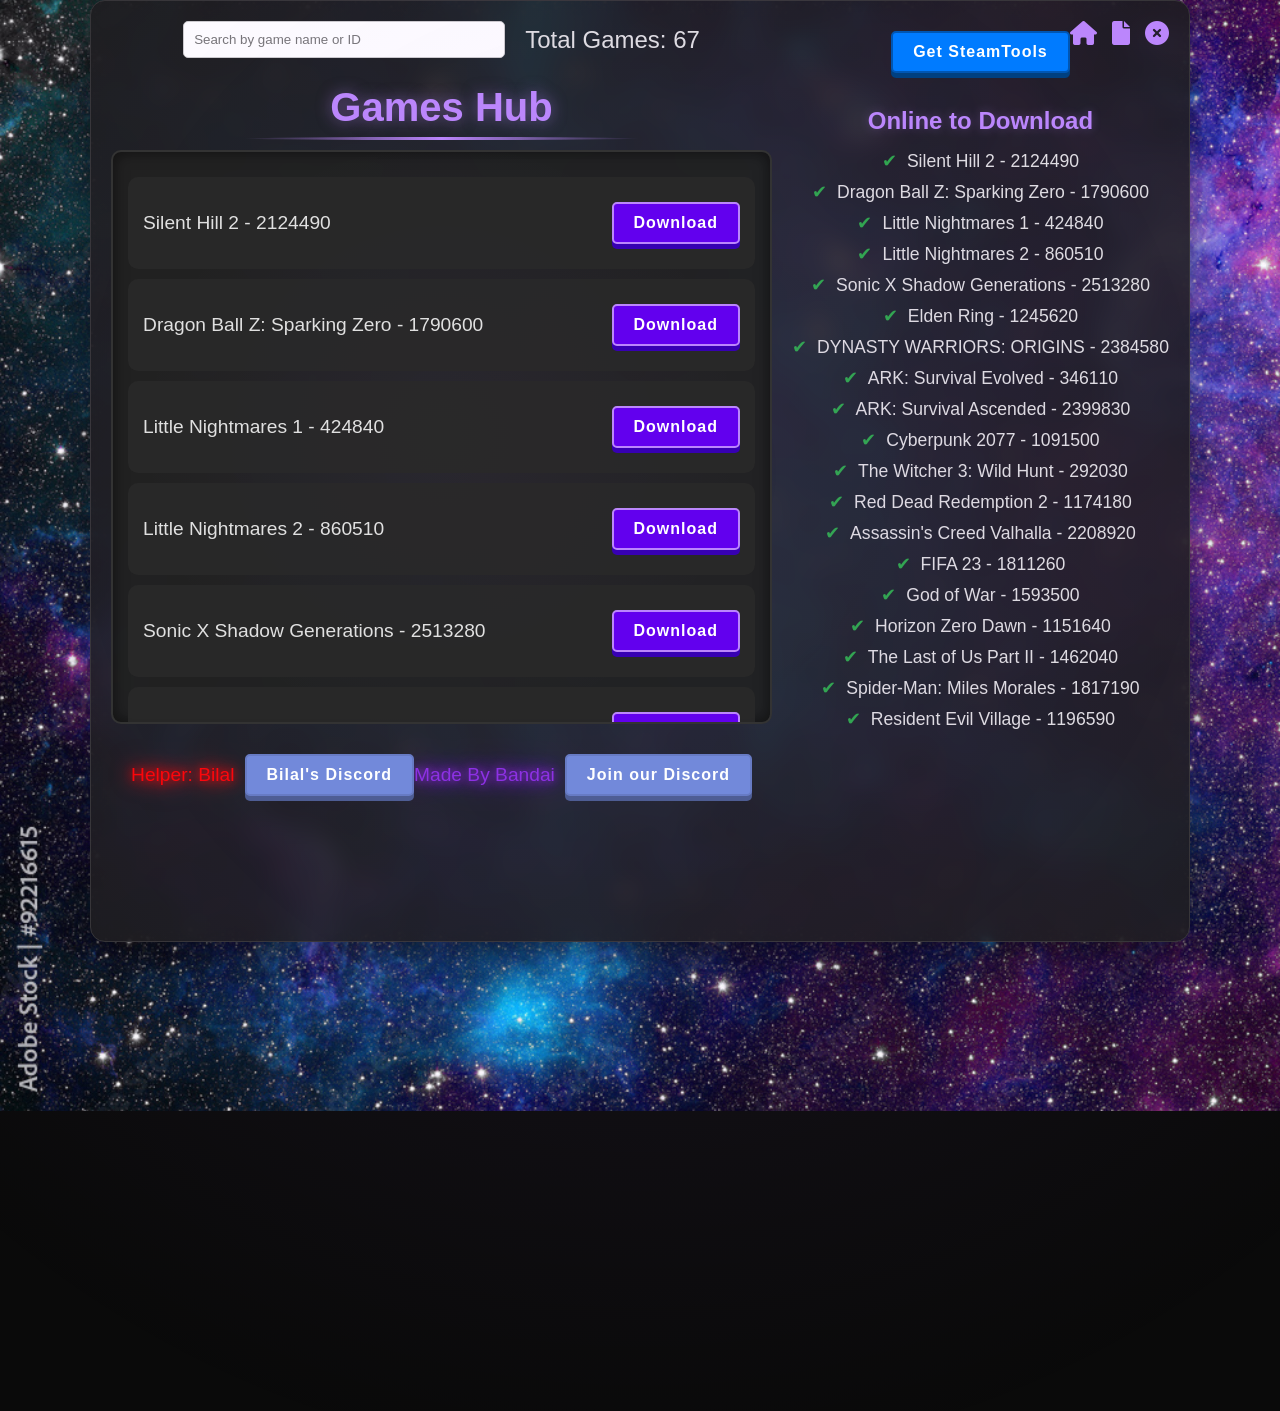
==== commit 1fc3d199: "Update index.html" ====
--- a/index.html
+++ b/index.html
@@ -384,14 +384,111 @@
     .tab-content.active {
       display: block; /* Show active tab content */
     }
+
+    /* Add this CSS for the modal */
+    .modal {
+      display: none;
+      position: fixed;
+      top: 0;
+      left: 0;
+      width: 100%;
+      height: 100%;
+      background-color: rgba(0, 0, 0, 0.8);
+      justify-content: center;
+      align-items: center;
+      z-index: 1000;
+    }
+
+    .modal-content {
+      background-color: #1e1e1e;
+      padding: 20px;
+      border-radius: 10px;
+      text-align: center;
+      box-shadow: 0 0 20px rgba(187, 134, 252, 0.5);
+    }
+
+    .modal-content input {
+      padding: 10px;
+      margin: 10px 0;
+      width: 200px;
+      border: 1px solid #bb86fc;
+      border-radius: 5px;
+      background-color: #333;
+      color: #e0e0e0;
+    }
+
+    .modal-content button {
+      padding: 10px 20px;
+      background-color: #6200ee;
+      border: none;
+      border-radius: 5px;
+      color: #fff;
+      cursor: pointer;
+      transition: background-color 0.3s ease;
+    }
+
+    .modal-content button:hover {
+      background-color: #bb86fc;
+    }
+
+    .modal-content .error {
+      color: #ff4444;
+      margin-top: 10px;
+    }
+
+    /* Admin Panel Form Styling */
+    .admin-form {
+      margin-top: 20px;
+      padding: 20px;
+      background-color: rgba(34, 34, 34, 0.9);
+      border-radius: 10px;
+      box-shadow: 0 5px 15px rgba(0, 0, 0, 0.3);
+    }
+
+    .admin-input {
+      width: 100%;
+      padding: 10px;
+      margin: 10px 0;
+      border: 1px solid #bb86fc;
+      border-radius: 5px;
+      background-color: #333;
+      color: #e0e0e0;
+      font-size: 1rem;
+    }
+
+    .admin-btn {
+      padding: 10px 20px;
+      margin: 5px;
+      background-color: #6200ee;
+      border: none;
+      border-radius: 5px;
+      color: #fff;
+      cursor: pointer;
+      transition: background-color 0.3s ease;
+    }
+
+    .admin-btn:hover {
+      background-color: #bb86fc;
+    }
   </style>
 </head>
 <body>
+  <!-- Modal for Passcode -->
+  <div id="passcodeModal" class="modal">
+    <div class="modal-content">
+      <h2>Enter Passcode</h2>
+      <input type="password" id="passcodeInput" placeholder="Enter Passcode">
+      <button onclick="validatePasscode()">Submit</button>
+      <p id="errorMessage" class="error"></p>
+    </div>
+  </div>
+
   <div class="container">
     <!-- Logo Container -->
     <div class="logo-container">
       <i class="fas fa-home" onclick="openTab('home')"></i> <!-- Home Logo -->
       <i class="fas fa-file" onclick="openTab('files')"></i> <!-- Files Logo -->
+      <i class="fas fa-times-circle" onclick="openPasscodeTab()"></i> <!-- New Passcode Logo -->
     </div>
 
     <!-- Home Tab -->
@@ -748,6 +845,22 @@
       </div>
     </div>
 
+    <!-- New Passcode Tab -->
+    <div class="main-content tab-content" id="passcodeTab">
+      <h1>Admin Panel</h1>
+      <p>Welcome to the Admin panel you have been invited to the staff team by Bandai or 47.</p>
+
+      <!-- Add Game Form -->
+      <div class="admin-form">
+        <h2>Add/Remove Game</h2>
+        <input type="text" id="gameName" placeholder="Game Name" class="admin-input">
+        <input type="text" id="gameId" placeholder="Game ID" class="admin-input">
+        <input type="text" id="gameLink" placeholder="Download Link" class="admin-input">
+        <button onclick="addGame()" class="admin-btn">Add Game</button>
+        <button onclick="removeGame()" class="admin-btn">Remove Game</button>
+      </div>
+    </div>
+
     <!-- Sidebar for Online Games -->
     <div class="sidebar" id="sidebar">
       <!-- SteamTools Button -->
@@ -761,6 +874,26 @@
   </div>
 
   <script>
+    // Function to open the passcode tab
+    function openPasscodeTab() {
+      const modal = document.getElementById('passcodeModal');
+      modal.style.display = 'flex'; // Show the modal
+    }
+
+    // Function to validate the passcode
+    function validatePasscode() {
+      const passcodeInput = document.getElementById('passcodeInput').value;
+      const errorMessage = document.getElementById('errorMessage');
+      const modal = document.getElementById('passcodeModal');
+
+      if (passcodeInput === "MadeByBandai") {
+        modal.style.display = 'none'; // Hide the modal
+        openTab('passcodeTab'); // Open the secret tab
+      } else {
+        errorMessage.textContent = "Incorrect passcode. Please try again.";
+      }
+    }
+
     // Function to switch between tabs
     function openTab(tabName) {
       // Hide all tab content
@@ -775,7 +908,7 @@
       if (tabName === 'home') {
         sidebar.style.display = 'block'; // Show sidebar on Home tab
       } else {
-        sidebar.style.display = 'none'; // Hide sidebar on Files tab
+        sidebar.style.display = 'none'; // Hide sidebar on other tabs
       }
     }
 
@@ -852,6 +985,79 @@
       listItem.textContent = game;
       onlineGamesList.appendChild(listItem);
     });
+
+    // Function to load games from localStorage
+    function loadGames() {
+      const games = JSON.parse(localStorage.getItem('games')) || [];
+      const fileList = document.getElementById('fileList');
+
+      // Clear existing dynamically added games
+      const existingGames = fileList.querySelectorAll('.file-item.dynamic');
+      existingGames.forEach(game => game.remove());
+
+      // Add games from localStorage
+      games.forEach(game => {
+        const fileItem = document.createElement('div');
+        fileItem.className = 'file-item dynamic';
+        fileItem.setAttribute('data-name', game.name.toLowerCase());
+        fileItem.setAttribute('data-id', game.id);
+
+        fileItem.innerHTML = `
+          <p>${game.name} - ${game.id}</p>
+          <a href="${game.link}" download class="download-btn">Download</a>
+        `;
+
+        fileList.appendChild(fileItem);
+      });
+
+      // Update the game count
+      const totalGames = document.querySelectorAll('#fileList .file-item').length;
+      document.getElementById('gameCount').textContent = totalGames;
+    }
+
+    // Function to add a game
+    function addGame() {
+      const gameName = document.getElementById('gameName').value;
+      const gameId = document.getElementById('gameId').value;
+      const gameLink = document.getElementById('gameLink').value;
+
+      if (!gameName || !gameId || !gameLink) {
+        alert('Please fill in all fields.');
+        return;
+      }
+
+      const games = JSON.parse(localStorage.getItem('games')) || [];
+      games.push({ name: gameName, id: gameId, link: gameLink });
+      localStorage.setItem('games', JSON.stringify(games));
+
+      // Clear input fields
+      document.getElementById('gameName').value = '';
+      document.getElementById('gameId').value = '';
+      document.getElementById('gameLink').value = '';
+
+      // Reload games
+      loadGames();
+    }
+
+    // Function to remove a game
+    function removeGame() {
+      const gameId = document.getElementById('gameId').value;
+
+      if (!gameId) {
+        alert('Please enter a Game ID to remove.');
+        return;
+      }
+
+      const games = JSON.parse(localStorage.getItem('games')) || [];
+      const updatedGames = games.filter(game => game.id !== gameId);
+      localStorage.setItem('games', JSON.stringify(updatedGames));
+
+      // Reload games
+      loadGames();
+    }
+
+    // Load games when the page loads
+    window.onload = loadGames;
   </script>
 </body>
 </html>
--- a/styles.css
+++ b/styles.css
@@ -3,7 +3,7 @@
   margin: 0;
   padding: 0;
   font-family: 'Arial', sans-serif;
-  background-color: #0a0a0a; /* Fallback color */
+  background-color: #0a0a0a; /* Dark black background */
   color: #e0e0e0; /* Soft white text */
   display: flex;
   justify-content: center;
@@ -14,19 +14,32 @@
   background-size: cover; /* Ensure the image covers the entire background */
   background-position: center; /* Center the background image */
   background-repeat: no-repeat; /* Prevent the image from repeating */
+  animation: backgroundShift 20s infinite alternate; /* Animated background */
+}
+
+@keyframes backgroundShift {
+  0% {
+    background-position: 0% 50%;
+  }
+  100% {
+    background-position: 100% 50%;
+  }
 }
 
 .container {
+  max-width: 1200px; /* Increased width to accommodate the sidebar */
+  margin: 0 auto;
+  padding: 20px; /* Adjusted padding */
   text-align: center;
-  max-width: 800px;
-  width: 90%;
-  padding: 20px;
+  min-height: 100vh; /* Make the page longer */
+  display: flex;
+  gap: 20px; /* Space between main content and sidebar */
+  position: relative; /* Needed for absolute positioning of logos */
   background-color: rgba(26, 26, 26, 0.9); /* Slightly lighter black for the container with transparency */
   border-radius: 15px;
   box-shadow: 0 10px 30px rgba(0, 0, 0, 0.5);
   border: 1px solid #333; /* Subtle border */
-  position: relative;
-  overflow: hidden;
+  backdrop-filter: blur(10px); /* Blur effect */
 }
 
 .container::before {
@@ -57,6 +70,16 @@
   text-shadow: 0 0 15px rgba(187, 134, 252, 0.5);
   position: relative;
   z-index: 1;
+  animation: glow 2s infinite alternate; /* Glowing animation */
+}
+
+@keyframes glow {
+  0% {
+    text-shadow: 0 0 15px rgba(187, 134, 252, 0.5);
+  }
+  100% {
+    text-shadow: 0 0 30px rgba(187, 134, 252, 0.8);
+  }
 }
 
 h1::after {
@@ -69,6 +92,16 @@
   height: 3px;
   background: linear-gradient(to right, transparent, #bb86fc, transparent);
   border-radius: 50%;
+  animation: lineGlow 2s infinite alternate; /* Glowing line animation */
+}
+
+@keyframes lineGlow {
+  0% {
+    opacity: 0.5;
+  }
+  100% {
+    opacity: 1;
+  }
 }
 
 /* File List Container */
@@ -124,8 +157,8 @@
 }
 
 .file-item:hover {
-  transform: translateY(-5px);
-  box-shadow: 0 15px 30px rgba(187, 134, 252, 0.3); /* Purple shadow on hover */
+  transform: translateY(-5px) scale(1.02); /* Slight scale-up effect */
+  box-shadow: 0 15px 30px rgba(187, 134, 252, 0.5); /* Purple shadow on hover */
   background-color: rgba(51, 51, 51, 0.9); /* Slightly lighter on hover */
 }
 
@@ -137,8 +170,10 @@
   z-index: 1;
 }
 
-/* 3D Download Button */
-.download-btn {
+/* Download Button and Other Buttons */
+.download-btn,
+.steamtools-btn,
+.discord-btn {
   text-decoration: none;
   color: #ffffff;
   background-color: #6200ee; /* Deep purple background */
@@ -151,182 +186,88 @@
   box-shadow: 0 5px 0 #3700b3; /* Darker purple shadow for 3D effect */
   font-weight: bold;
   letter-spacing: 1px;
-}
-
-.download-btn::before {
-  content: '';
-  position: absolute;
-  top: 0;
-  left: -100%;
-  width: 100%;
-  height: 100%;
-  background: linear-gradient(90deg, transparent, rgba(255, 255, 255, 0.2), transparent);
-  transition: left 0.5s ease;
-}
-
-.download-btn:hover::before {
-  left: 100%;
-}
-
-.download-btn:hover {
+  display: inline-block;
+  text-align: center;
+  margin: 10px 0; /* Add margin for spacing */
+  animation: pulse 1.5s infinite ease-in-out, jumpUpDown 1.5s infinite ease-in-out; /* Combine animations */
+}
+
+/* Pulsing Animation for Buttons */
+@keyframes pulse {
+  0%, 100% {
+    transform: scale(1);
+  }
+  50% {
+    transform: scale(1.05);
+  }
+}
+
+/* Jump Up and Down Animation */
+@keyframes jumpUpDown {
+  0%, 100% {
+    transform: translateY(0);
+  }
+  50% {
+    transform: translateY(-10px); /* Jump up */
+  }
+}
+
+/* Hover Effects for Buttons */
+.download-btn:hover,
+.steamtools-btn:hover,
+.discord-btn:hover {
   background-color: #bb86fc; /* Light purple on hover */
   box-shadow: 0 3px 0 #6200ee; /* Adjust shadow on hover */
-  transform: translateY(2px);
-}
-
-.download-btn:active {
+  transform: translateY(2px) scale(1.05); /* Combine hover effects */
+  animation-play-state: paused; /* Pause animation on hover */
+}
+
+.download-btn:active,
+.steamtools-btn:active,
+.discord-btn:active {
   box-shadow: 0 1px 0 #6200ee;
   transform: translateY(4px);
 }
 
-/* SteamTools Button Styling */
+/* Specific Styles for Discord Buttons */
+.discord-btn {
+  background-color: #7289DA; /* Discord brand color */
+  border-color: #677bc4; /* Slightly darker border */
+  box-shadow: 0 5px 0 #4e5d94; /* Darker shadow for 3D effect */
+}
+
+.discord-btn:hover {
+  background-color: #677bc4; /* Slightly darker on hover */
+}
+
+/* Specific Styles for SteamTools Button */
 .steamtools-btn {
-  text-decoration: none;
-  color: #ffffff;
-  background-color: #007bff; /* Blue background */
-  padding: 10px 20px;
-  border-radius: 5px;
-  transition: all 0.3s ease;
-  position: relative;
-  overflow: hidden;
-  border: 2px solid #0056b3; /* Darker blue border */
-  box-shadow: 0 5px 0 #004080; /* Darker blue shadow for 3D effect */
-  font-weight: bold;
-  letter-spacing: 1px;
-  animation: jump 1s infinite ease-in-out; /* Add jumping animation */
+  background-color: #007bff; /* Blue color for SteamTools */
+  border-color: #0056b3; /* Slightly darker border */
+  box-shadow: 0 5px 0 #004080; /* Darker shadow for 3D effect */
 }
 
 .steamtools-btn:hover {
-  background-color: #0056b3; /* Darker blue on hover */
-  box-shadow: 0 3px 0 #003366; /* Adjust shadow on hover */
-  transform: translateY(2px);
-}
-
-.steamtools-btn:active {
-  box-shadow: 0 1px 0 #003366;
-  transform: translateY(4px);
-}
-
-/* Bilal's Discord Button Styling */
-.helper-section .discord-btn {
-  text-decoration: none;
-  color: #ffffff;
-  background-color: #7289DA; /* Discord brand color */
-  padding: 10px 20px;
-  border-radius: 5px;
-  transition: all 0.3s ease;
-  position: relative;
-  overflow: hidden;
-  border: 2px solid #677bc4; /* Slightly darker border */
-  box-shadow: 0 5px 0 #5b6eae; /* Darker shadow for 3D effect */
-  font-weight: bold;
-  letter-spacing: 1px;
-  animation: jump 1s infinite ease-in-out; /* Add jumping animation */
-}
-
-.helper-section .discord-btn:hover {
-  background-color: #677bc4; /* Slightly darker on hover */
-  box-shadow: 0 3px 0 #5b6eae; /* Adjust shadow on hover */
-  transform: translateY(2px);
-}
-
-.helper-section .discord-btn:active {
-  box-shadow: 0 1px 0 #5b6eae;
-  transform: translateY(4px);
-}
-
-/* Join our Discord Button Styling */
-.made-by-section .discord-btn {
-  text-decoration: none;
-  color: #ffffff;
-  background-color: #7289DA; /* Discord brand color */
-  padding: 10px 20px;
-  border-radius: 5px;
-  transition: all 0.3s ease;
-  position: relative;
-  overflow: hidden;
-  border: 2px solid #677bc4; /* Slightly darker border */
-  box-shadow: 0 5px 0 #5b6eae; /* Darker shadow for 3D effect */
-  font-weight: bold;
-  letter-spacing: 1px;
-  animation: jump 1s infinite ease-in-out; /* Add jumping animation */
-}
-
-.made-by-section .discord-btn:hover {
-  background-color: #677bc4; /* Slightly darker on hover */
-  box-shadow: 0 3px 0 #5b6eae; /* Adjust shadow on hover */
-  transform: translateY(2px);
-}
-
-.made-by-section .discord-btn:active {
-  box-shadow: 0 1px 0 #5b6eae;
-  transform: translateY(4px);
-}
-
-/* Jump Animation */
-@keyframes jump {
-  0%, 100% {
-    transform: translateY(0); /* Start and end at normal position */
-  }
-  50% {
-    transform: translateY(-10px); /* Jump up */
-  }
-}
-
-/* Scrollbar Styling */
-.file-list::-webkit-scrollbar {
-  width: 12px;
-}
-
-.file-list::-webkit-scrollbar-track {
-  background: #1a1a1a; /* Dark track */
-  border-radius: 10px;
-}
-
-.file-list::-webkit-scrollbar-thumb {
-  background: #6200ee; /* Purple scrollbar handle */
-  border-radius: 10px;
-  border: 2px solid #1a1a1a; /* Add border to scrollbar */
-}
-
-.file-list::-webkit-scrollbar-thumb:hover {
-  background: #bb86fc; /* Light purple on hover */
-}
-
-/* Responsive Design */
+  background-color: #0056b3; /* Slightly darker on hover */
+}
+
+/* Responsive Design for Buttons */
 @media (max-width: 768px) {
-  h1 {
-    font-size: 2rem; /* Smaller heading on smaller screens */
-  }
-
-  .file-item {
-    flex-direction: column;
-    text-align: center;
-  }
-
-  .file-item p {
-    margin-bottom: 10px;
-  }
-
-  .download-btn {
-    width: 100%; /* Full-width button on mobile */
+  .download-btn,
+  .steamtools-btn,
+  .discord-btn {
+    width: 100%; /* Full-width buttons on smaller screens */
+    padding: 12px 20px; /* Slightly larger padding for better touch targets */
+    font-size: 1rem; /* Adjust font size for readability */
+    animation: none; /* Disable jumping animation on smaller screens */
   }
 }
 
 @media (max-width: 480px) {
-  h1 {
-    font-size: 1.8rem; /* Even smaller heading for very small screens */
-  }
-
-  .file-list {
-    max-height: 50vh; /* Adjust height for smaller screens */
-  }
-
-  .file-item {
-    padding: 10px;
-  }
-
-  .download-btn {
-    padding: 8px 16px; /* Smaller button padding */
-  }
-}
+  .download-btn,
+  .steamtools-btn,
+  .discord-btn {
+    padding: 10px 15px; /* Smaller padding for very small screens */
+    font-size: 0.9rem; /* Smaller font size for very small screens */
+  }
+}
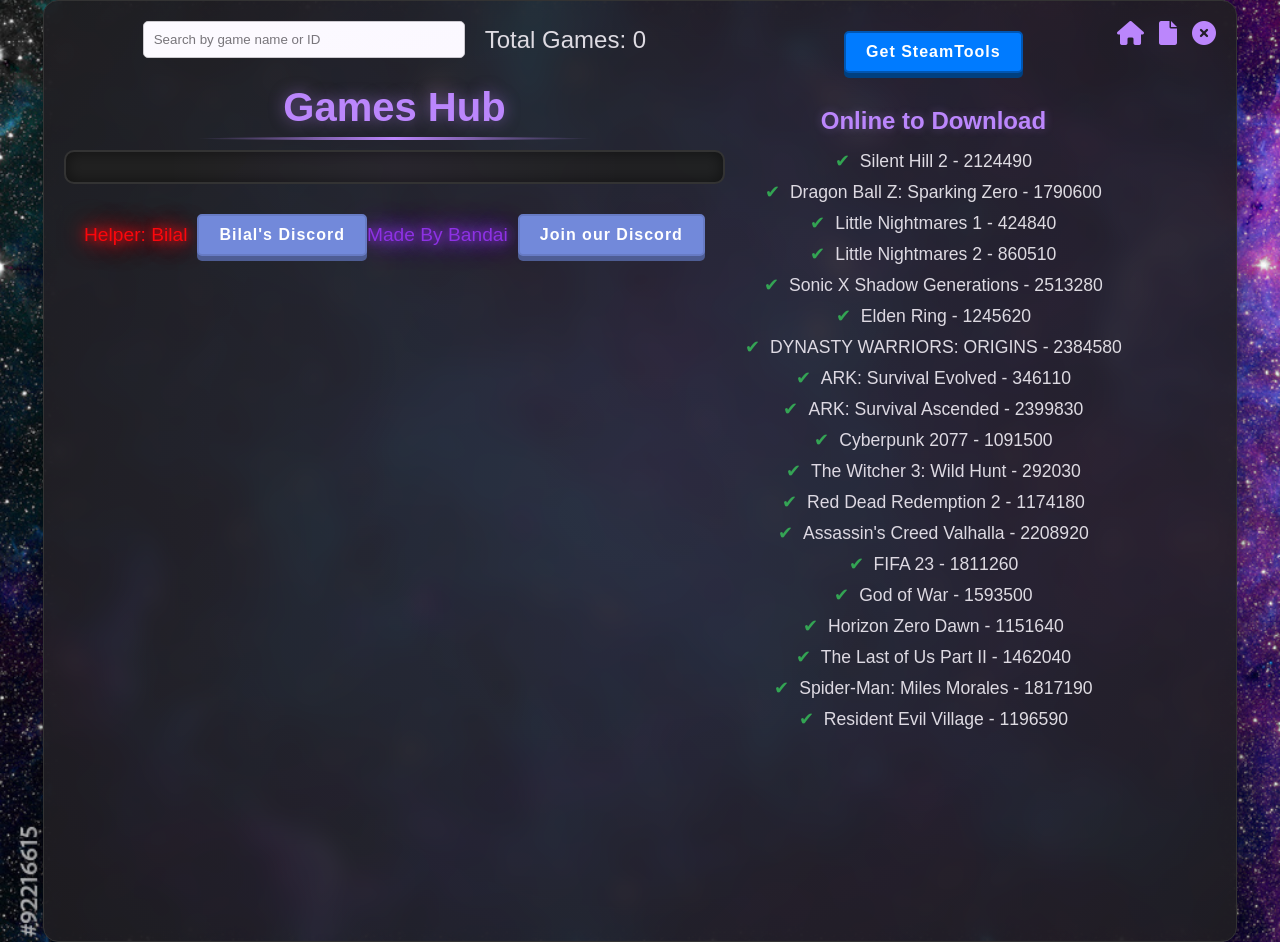
==== commit a5fc3536: "Update index.html" ====
--- a/index.html
+++ b/index.html
@@ -470,6 +470,30 @@
     .admin-btn:hover {
       background-color: #bb86fc;
     }
+
+    /* Style for file input */
+    .admin-input[type="file"] {
+      padding: 10px;
+      background-color: #333;
+      color: #e0e0e0;
+      border: 1px solid #bb86fc;
+      border-radius: 5px;
+      cursor: pointer;
+    }
+
+    .admin-input[type="file"]::file-selector-button {
+      background-color: #6200ee;
+      color: #fff;
+      border: none;
+      padding: 8px 12px;
+      border-radius: 5px;
+      cursor: pointer;
+      transition: background-color 0.3s ease;
+    }
+
+    .admin-input[type="file"]::file-selector-button:hover {
+      background-color: #bb86fc;
+    }
   </style>
 </head>
 <body>
@@ -511,278 +535,8 @@
 
       <!-- Game Files Download Section -->
       <div class="file-list" id="fileList">
-        <!-- Existing 19 games -->
-        <div class="file-item" data-name="silent hill 2" data-id="2124490">
-          <p>Silent Hill 2 - 2124490</p>
-          <a href="https://gofile.io/d/k22MPo" download class="download-btn">Download</a>
-        </div>
-        <div class="file-item" data-name="dragon ball z sparking zero" data-id="1790600">
-          <p>Dragon Ball Z: Sparking Zero - 1790600</p>
-          <a href="https://gofile.io/d/VERanB" download class="download-btn">Download</a>
-        </div>
-        <div class="file-item" data-name="little nightmares 1" data-id="424840">
-          <p>Little Nightmares 1 - 424840</p>
-          <a href="https://gofile.io/d/vNkWGv" download class="download-btn">Download</a>
-        </div>
-		 <div class="file-item" data-name="little nightmares 2" data-id="860510">
-          <p>Little Nightmares 2 - 860510</p>
-          <a href="https://gofile.io/d/MFYvg0" download class="download-btn">Download</a>
-        </div>
-        <div class="file-item" data-name="sonic x shadow generations" data-id="2513280">
-          <p>Sonic X Shadow Generations - 2513280</p>
-          <a href="https://gofile.io/d/IpJgXD" download class="download-btn">Download</a>
-        </div>
-        <div class="file-item" data-name="elden ring" data-id="1245620">
-          <p>Elden Ring - 1245620</p>
-          <a href="https://gofile.io/d/c7diHr" download class="download-btn">Download</a>
-        </div>
-        <div class="file-item" data-name="DYNASTY WARRIORS: ORIGINS" data-id="2384580">
-          <p>DYNASTY WARRIORS: ORIGINS - 2384580</p>
-          <a href="https://gofile.io/d/NT9ztF" download class="download-btn">Download</a>
-        </div>
-        <div class="file-item" data-name="ARK: Survival Evolved" data-id="346110">
-          <p>ARK: Survival Evolved - 346110</p>
-          <a href="https://gofile.io/d/JP9WcW" download class="download-btn">Download</a>
-        </div>
-        <div class="file-item" data-name="ARK: Survival Ascended" data-id="2399830">
-          <p>ARK: Survival Ascended - 2399830</p>
-          <a href="https://gofile.io/d/kZOw4C" download class="download-btn">Download</a>
-        </div>
-        <div class="file-item" data-name="Cyberpunk 2077" data-id="1091500">
-          <p>Cyberpunk 2077 - 1091500</p>
-          <a href="https://gofile.io/d/g9Ec2M" download class="download-btn">Download</a>
-        </div>
-        <div class="file-item" data-name="The Witcher 3: Wild Hunt" data-id="292030">
-          <p>The Witcher 3: Wild Hunt - 292030</p>
-          <a href="https://gofile.io/d/BEQFmM" download class="download-btn">Download</a>
-        </div>
-        <div class="file-item" data-name="Red Dead Redemption 2" data-id="1174180">
-          <p>Red Dead Redemption 2 - 1174180</p>
-          <a href="https://gofile.io/d/FkMYaS" download class="download-btn">Download</a>
-        </div>
-        <div class="file-item" data-name="Assassin's Creed Valhalla" data-id="2208920">
-          <p>Assassin's Creed Valhalla - 2208920</p>
-          <a href="https://gofile.io/d/QV1erl" download class="download-btn">Download</a>
-        </div>
-        <div class="file-item" data-name="God of War" data-id="1593500">
-          <p>God of War - 1593500</p>
-          <a href="https://gofile.io/d/3pzbLM" download class="download-btn">Download</a>
-        </div>
-        <div class="file-item" data-name="Horizon Zero Dawn" data-id="1151640">
-          <p>Horizon Zero Dawn - 1151640</p>
-          <a href="https://gofile.io/d/TFzCX3" download class="download-btn">Download</a>
-        </div>
-        <div class="file-item" data-name="The Last of Us Part II" data-id="1462040">
-          <p>The Last of Us Part II - 1462040</p>
-          <a href="https://gofile.io/d/pXlA9f" download class="download-btn">Download</a>
-        </div>
-        <div class="file-item" data-name="Spider-Man: Miles Morales" data-id="1817190">
-          <p>Spider-Man: Miles Morales - 1817190</p>
-          <a href="https://gofile.io/d/7kwo8Y" download class="download-btn">Download</a>
-        </div>
-        <div class="file-item" data-name="Resident Evil Village" data-id="1196590">
-          <p>Resident Evil Village - 1196590</p>
-          <a href="https://gofile.io/d/MXl5eh" download class="download-btn">Download</a>
-        </div>
-
-        <!-- New Games Added Below -->
-        <div class="file-item" data-name="10" data-id="10">
-          <p>Counter Strike - 10</p>
-          <a href="https://gofile.io/d/1KDUcs" download class="download-btn">Download</a>
-        </div>
-        <div class="file-item" data-name="50" data-id="50">
-          <p>Half Life: Opposing Force - 50</p>
-          <a href="https://gofile.io/d/bLVUxP" download class="download-btn">Download</a>
-        </div>
-        <div class="file-item" data-name="80" data-id="80">
-          <p>Counter Strike: Condition Zero - 80</p>
-          <a href="https://gofile.io/d/cJTs0n" download class="download-btn">Download</a>
-        </div>
-        <div class="file-item" data-name="130" data-id="130">
-          <p>Half-Life: Blue Shift - 130</p>
-          <a href="https://gofile.io/d/o0gtL9" download class="download-btn">Download</a>
-        </div>
-        <div class="file-item" data-name="218" data-id="218">
-          <p>Source SDK Base 2007 - 218</p>
-          <a href="https://gofile.io/d/Rfu801" download class="download-btn">Download</a>
-        </div>
-        <div class="file-item" data-name="220" data-id="220">
-          <p>Half-Life 2 - 220</p>
-          <a href="https://gofile.io/d/PFlnAF" download class="download-btn">Download</a>
-        </div>
-        <div class="file-item" data-name="240" data-id="240">
-          <p>Counter-Strike: Source - 240</p>
-          <a href="https://gofile.io/d/2J2dM2" download class="download-btn">Download</a>
-        </div>
-        <div class="file-item" data-name="320" data-id="320">
-          <p>Half-Life 2: Deathmatch - 320</p>
-          <a href="https://gofile.io/d/7g7leJ" download class="download-btn">Download</a>
-        </div>
-        <div class="file-item" data-name="400" data-id="400">
-          <p>Portal - 400</p>
-          <a href="https://gofile.io/d/G3Nlhr" download class="download-btn">Download</a>
-        </div>
-        <div class="file-item" data-name="440" data-id="440">
-          <p>Team Fortress 2 - 440</p>
-          <a href="https://gofile.io/d/bqlKpG" download class="download-btn">Download</a>
-        </div>
-        <div class="file-item" data-name="480" data-id="480">
-          <p>Spacewar - 480</p>
-          <a href="https://gofile.io/d/mxInri" download class="download-btn">Download</a>
-        </div>
-        <div class="file-item" data-name="500" data-id="500">
-          <p>Left 4 Dead - 500</p>
-          <a href="https://gofile.io/d/oFHteK" download class="download-btn">Download</a>
-        </div>
-        <div class="file-item" data-name="550" data-id="550">
-          <p>Left 4 Dead 2 - 550</p>
-          <a href="https://gofile.io/d/AKjDiO" download class="download-btn">Download</a>
-        </div>
-        <div class="file-item" data-name="570" data-id="570">
-          <p>Dota 2 - 570</p>
-          <a href="https://gofile.io/d/76aoZ2" download class="download-btn">Download</a>
-        </div>
-        <div class="file-item" data-name="620" data-id="620">
-          <p>Portal 2 - 620</p>
-          <a href="https://gofile.io/d/vLtUtn" download class="download-btn">Download</a>
-        </div>
-        <div class="file-item" data-name="730" data-id="730">
-          <p>Counter-Strike 2 - 730</p>
-          <a href="https://gofile.io/d/8UoU91" download class="download-btn">Download</a>
-        </div>
-        <div class="file-item" data-name="2200" data-id="2200">
-          <p>Quake III Arena - 2200</p>
-          <a href="https://gofile.io/d/eO9OhO" download class="download-btn">Download</a>
-        </div>
-        <div class="file-item" data-name="2210" data-id="2210">
-          <p>Quake 4 - 2210</p>
-          <a href="https://gofile.io/d/AnP69s" download class="download-btn">Download</a>
-        </div>
-        <div class="file-item" data-name="2280" data-id="2280">
-          <p>DOOM + DOOM II - 2280</p>
-          <a href="https://gofile.io/d/AWz0Su" download class="download-btn">Download</a>
-        </div>
-	<div class="file-item" data-name="2310" data-id="2310">
-          <p>Quake - 2310</p>
-          <a href="https://gofile.io/d/gWg7vr" download class="download-btn">Download</a>
-        </div>
-        <div class="file-item" data-name="2320" data-id="2320">
-          <p>Quake II - 2320</p>
-          <a href="https://gofile.io/d/ZVJX1w" download class="download-btn">Download</a>
-        </div>
-        <div class="file-item" data-name="2620" data-id="2620">
-          <p>Call of Duty® (2003) - 2620</p>
-          <a href="https://gofile.io/d/7ICMu5" download class="download-btn">Download</a>
-        </div>
-        <div class="file-item" data-name="2630" data-id="2630">
-          <p>Call of Duty® 2 - 2630</p>
-          <a href="https://gofile.io/d/JhQFFb" download class="download-btn">Download</a>
-        </div>
-        <div class="file-item" data-name="2990" data-id="2990">
-          <p>FlatOut 2 - 2990</p>
-          <a href="https://gofile.io/d/BzCCVV" download class="download-btn">Download</a>
-        </div>
-        <div class="file-item" data-name="3130" data-id="3130">
-          <p>Men of War: Red Tide - 3130</p>
-          <a href="https://gofile.io/d/hdIq5m" download class="download-btn">Download</a>
-        </div>
-        <div class="file-item" data-name="3330" data-id="3330">
-          <p>Zuma Deluxe - 3330</p>
-          <a href="https://gofile.io/d/PZ3ymi" download class="download-btn">Download</a>
-        </div>
-        <div class="file-item" data-name="3390" data-id="3390">
-          <p>Feeding Frenzy 2 Deluxe - 3390</p>
-          <a href="https://gofile.io/d/iYg2q0" download class="download-btn">Download</a>
-        </div>
-        <div class="file-item" data-name="3410" data-id="3410">
-          <p>Heavy Weapon Deluxe - 3410</p>
-          <a href="https://gofile.io/d/e7WwgG" download class="download-btn">Download</a>
-        </div>
-        <div class="file-item" data-name="3430" data-id="3430">
-          <p>Pizza Frenzy - 3430</p>
-          <a href="https://gofile.io/d/0lv4Xz" download class="download-btn">Download</a>
-        </div>
-        <div class="file-item" data-name="3590" data-id="3590">
-          <p>Plants vs. Zombies: Game of the Year - 3590</p>
-          <a href="https://gofile.io/d/nLoiEr" download class="download-btn">Download</a>
-        </div>
-        <div class="file-item" data-name="3620" data-id="3620">
-          <p>Zuma's Revenge - 3620</p>
-          <a href="https://gofile.io/d/SUjGJz" download class="download-btn">Download</a>
-        </div>
-        <div class="file-item" data-name="3900" data-id="3900">
-          <p>Sid Meier's Civilization IV - 3900</p>
-          <a href="https://gofile.io/d/hjhdB6" download class="download-btn">Download</a>
-        </div>
-        <div class="file-item" data-name="3910" data-id="3910">
-          <p>Sid Meier's Civilization III: Complete - 3910</p>
-          <a href="https://gofile.io/d/50HEuU" download class="download-btn">Download</a>
-        </div>
-        <div class="file-item" data-name="4000" data-id="4000">
-          <p>Garry's Mod - 4000</p>
-          <a href="https://gofile.io/d/t6VGKF" download class="download-btn">Download</a>
-        </div>
-        <div class="file-item" data-name="4500" data-id="4500">
-          <p>S.T.A.L.K.E.R.: Shadow of Chernobyl - 4500</p>
-          <a href="https://gofile.io/d/aIwMKv" download class="download-btn">Download</a>
-        </div>
-        <div class="file-item" data-name="4700" data-id="4700">
-          <p>Total War: MEDIEVAL II - Definitive Edition - 4700</p>
-          <a href="https://gofile.io/d/llqi5S" download class="download-btn">Download</a>
-        </div>
-        <div class="file-item" data-name="4760" data-id="4760">
-          <p>Rome: Total War™ - Collection - 4760</p>
-          <a href="https://gofile.io/d/zsutug" download class="download-btn">Download</a>
-        </div>
-        <div class="file-item" data-name="4780" data-id="4780">
-          <p>Medieval II: Total War™ Kingdoms - 4780</p>
-          <a href="https://gofile.io/d/hWvbda" download class="download-btn">Download</a>
-        </div>
-        <div class="file-item" data-name="6060" data-id="6060">
-          <p>STAR WARS™ Battlefront II (Classic, 2005) - 6060</p>
-          <a href="https://gofile.io/d/oQ2U9g" download class="download-btn">Download</a>
-        </div>
-        <div class="file-item" data-name="6220" data-id="6220">
-          <p>FlatOut - 6220</p>
-          <a href="https://gofile.io/d/uUJmPB" download class="download-btn">Download</a>
-        </div>
-        <div class="file-item" data-name="6850" data-id="6850">
-          <p>Hitman 2: Silent Assasination - 6850</p>
-          <a href="https://gofile.io/d/87IBFk" download class="download-btn">Download</a>
-        </div>
-        <div class="file-item" data-name="6860" data-id="6860">
-          <p>Hitman: Blood Money - 6860</p>
-          <a href="https://gofile.io/d/MXNEaK" download class="download-btn">Download</a>
-        </div>
-        <div class="file-item" data-name="6880" data-id="6880">
-          <p>Just Cause - 6880</p>
-          <a href="https://gofile.io/d/48HUkG" download class="download-btn">Download</a>
-        </div>
-        <div class="file-item" data-name="6900" data-id="6900">
-          <p>Hitman:Codename 47 - 6900</p>
-          <a href="https://gofile.io/d/PiZjX2" download class="download-btn">Download</a>
-        </div>
-        <div class="file-item" data-name="7000" data-id="7000">
-          <p>Tomb Raider: Legend - 7000</p>
-          <a href="https://gofile.io/d/OpysvJ" download class="download-btn">Download</a>
-        </div>
-        <div class="file-item" data-name="7520" data-id="7520">
-          <p>Two Worlds II HD - 7520</p>
-          <a href="https://gofile.io/d/PeCSF2" download class="download-btn">Download</a>
-        </div>
-        <div class="file-item" data-name="7830" data-id="7830">
-          <p>Men Of War™ - 7830</p>
-          <a href="https://gofile.io/d/GqvZMg" download class="download-btn">Download</a>
-        </div>
-	<div class="file-item" data-name="7830" data-id="7830">
-          <p>Until Dawn - 2172010</p>
-          <a href="https://gofile.io/d/HjjAfA" download class="download-btn">Download</a>
-        </div>
-	<div class="file-item" data-name="nba 2k25" data-id="2878980">
-  <p>NBA 2K25 - 2878980</p>
-  <a href="https://gofile.io/d/5fjRSm" download class="download-btn">Download</a>
-       </div>
-	</div>
+	  
+      </div>
 
       <!-- Bottom Section -->
       <div class="bottom-section">
@@ -855,7 +609,7 @@
         <h2>Add/Remove Game</h2>
         <input type="text" id="gameName" placeholder="Game Name" class="admin-input">
         <input type="text" id="gameId" placeholder="Game ID" class="admin-input">
-        <input type="text" id="gameLink" placeholder="Download Link" class="admin-input">
+        <input type="file" id="gameFile" class="admin-input" accept=".zip,.rar,.7z,.exe,.iso"> <!-- File Upload Input -->
         <button onclick="addGame()" class="admin-btn">Add Game</button>
         <button onclick="removeGame()" class="admin-btn">Remove Game</button>
       </div>
@@ -886,7 +640,7 @@
       const errorMessage = document.getElementById('errorMessage');
       const modal = document.getElementById('passcodeModal');
 
-      if (passcodeInput === "MadeByBandai") {
+      if (passcodeInput === "Passord1234") {
         modal.style.display = 'none'; // Hide the modal
         openTab('passcodeTab'); // Open the secret tab
       } else {
@@ -1004,7 +758,7 @@
 
         fileItem.innerHTML = `
           <p>${game.name} - ${game.id}</p>
-          <a href="${game.link}" download class="download-btn">Download</a>
+          <button onclick="downloadGame('${game.name}', '${game.file}')" class="download-btn">Download</button>
         `;
 
         fileList.appendChild(fileItem);
@@ -1019,24 +773,33 @@
     function addGame() {
       const gameName = document.getElementById('gameName').value;
       const gameId = document.getElementById('gameId').value;
-      const gameLink = document.getElementById('gameLink').value;
-
-      if (!gameName || !gameId || !gameLink) {
-        alert('Please fill in all fields.');
+      const gameFileInput = document.getElementById('gameFile');
+
+      if (!gameName || !gameId || !gameFileInput.files[0]) {
+        alert('Please fill in all fields and select a file.');
         return;
       }
 
-      const games = JSON.parse(localStorage.getItem('games')) || [];
-      games.push({ name: gameName, id: gameId, link: gameLink });
-      localStorage.setItem('games', JSON.stringify(games));
-
-      // Clear input fields
-      document.getElementById('gameName').value = '';
-      document.getElementById('gameId').value = '';
-      document.getElementById('gameLink').value = '';
-
-      // Reload games
-      loadGames();
+      const file = gameFileInput.files[0];
+      const reader = new FileReader();
+
+      reader.onload = function (event) {
+        const fileData = event.target.result; // Base64-encoded file data
+
+        const games = JSON.parse(localStorage.getItem('games')) || [];
+        games.push({ name: gameName, id: gameId, file: fileData });
+        localStorage.setItem('games', JSON.stringify(games));
+
+        // Clear input fields
+        document.getElementById('gameName').value = '';
+        document.getElementById('gameId').value = '';
+        gameFileInput.value = ''; // Clear file input
+
+        // Reload games
+        loadGames();
+      };
+
+      reader.readAsDataURL(file); // Read file as Base64
     }
 
     // Function to remove a game
@@ -1054,6 +817,16 @@
 
       // Reload games
       loadGames();
+    }
+
+    // Function to download a game
+    function downloadGame(name, fileData) {
+      const link = document.createElement('a');
+      link.href = fileData;
+      link.download = name; // Set the filename for the download
+      document.body.appendChild(link);
+      link.click();
+      document.body.removeChild(link);
     }
 
     // Load games when the page loads
--- a/styles.css
+++ b/styles.css
@@ -3,7 +3,7 @@
   margin: 0;
   padding: 0;
   font-family: 'Arial', sans-serif;
-  background-color: #0a0a0a; /* Dark black background */
+  background-color: #0a0a0a; /* Fallback color */
   color: #e0e0e0; /* Soft white text */
   display: flex;
   justify-content: center;
@@ -27,18 +27,16 @@
 }
 
 .container {
-  max-width: 1200px; /* Increased width to accommodate the sidebar */
-  margin: 0 auto;
-  padding: 20px; /* Adjusted padding */
   text-align: center;
-  min-height: 100vh; /* Make the page longer */
-  display: flex;
-  gap: 20px; /* Space between main content and sidebar */
-  position: relative; /* Needed for absolute positioning of logos */
+  max-width: 800px;
+  width: 90%;
+  padding: 20px;
   background-color: rgba(26, 26, 26, 0.9); /* Slightly lighter black for the container with transparency */
   border-radius: 15px;
   box-shadow: 0 10px 30px rgba(0, 0, 0, 0.5);
   border: 1px solid #333; /* Subtle border */
+  position: relative;
+  overflow: hidden;
   backdrop-filter: blur(10px); /* Blur effect */
 }
 
@@ -170,10 +168,8 @@
   z-index: 1;
 }
 
-/* Download Button and Other Buttons */
-.download-btn,
-.steamtools-btn,
-.discord-btn {
+/* Download Button */
+.download-btn {
   text-decoration: none;
   color: #ffffff;
   background-color: #6200ee; /* Deep purple background */
@@ -192,7 +188,7 @@
   animation: pulse 1.5s infinite ease-in-out, jumpUpDown 1.5s infinite ease-in-out; /* Combine animations */
 }
 
-/* Pulsing Animation for Buttons */
+/* Pulsing Animation for Download Button */
 @keyframes pulse {
   0%, 100% {
     transform: scale(1);
@@ -212,50 +208,22 @@
   }
 }
 
-/* Hover Effects for Buttons */
-.download-btn:hover,
-.steamtools-btn:hover,
-.discord-btn:hover {
+/* Hover Effects for Download Buttons */
+.download-btn:hover {
   background-color: #bb86fc; /* Light purple on hover */
   box-shadow: 0 3px 0 #6200ee; /* Adjust shadow on hover */
   transform: translateY(2px) scale(1.05); /* Combine hover effects */
   animation-play-state: paused; /* Pause animation on hover */
 }
 
-.download-btn:active,
-.steamtools-btn:active,
-.discord-btn:active {
+.download-btn:active {
   box-shadow: 0 1px 0 #6200ee;
   transform: translateY(4px);
 }
 
-/* Specific Styles for Discord Buttons */
-.discord-btn {
-  background-color: #7289DA; /* Discord brand color */
-  border-color: #677bc4; /* Slightly darker border */
-  box-shadow: 0 5px 0 #4e5d94; /* Darker shadow for 3D effect */
-}
-
-.discord-btn:hover {
-  background-color: #677bc4; /* Slightly darker on hover */
-}
-
-/* Specific Styles for SteamTools Button */
-.steamtools-btn {
-  background-color: #007bff; /* Blue color for SteamTools */
-  border-color: #0056b3; /* Slightly darker border */
-  box-shadow: 0 5px 0 #004080; /* Darker shadow for 3D effect */
-}
-
-.steamtools-btn:hover {
-  background-color: #0056b3; /* Slightly darker on hover */
-}
-
-/* Responsive Design for Buttons */
+/* Responsive Design for Download Buttons */
 @media (max-width: 768px) {
-  .download-btn,
-  .steamtools-btn,
-  .discord-btn {
+  .download-btn {
     width: 100%; /* Full-width buttons on smaller screens */
     padding: 12px 20px; /* Slightly larger padding for better touch targets */
     font-size: 1rem; /* Adjust font size for readability */
@@ -264,10 +232,57 @@
 }
 
 @media (max-width: 480px) {
-  .download-btn,
-  .steamtools-btn,
-  .discord-btn {
+  .download-btn {
     padding: 10px 15px; /* Smaller padding for very small screens */
     font-size: 0.9rem; /* Smaller font size for very small screens */
   }
 }
+
+/* Admin Panel Styles */
+.game-adder-form {
+  margin-top: 20px;
+  padding: 20px;
+  background-color: rgba(34, 34, 34, 0.9); /* Darker black for the form with transparency */
+  border-radius: 10px;
+  box-shadow: 0 0 15px rgba(0, 0, 0, 0.5);
+}
+
+.game-adder-form input {
+  padding: 10px;
+  margin: 10px 0;
+  width: 100%;
+  border: 1px solid #bb86fc; /* Light purple border */
+  border-radius: 5px;
+  background-color: #333; /* Dark gray background */
+  color: #e0e0e0; /* Soft white text */
+}
+
+.game-adder-form button {
+  padding: 10px 20px;
+  background-color: #6200ee; /* Deep purple background */
+  border: none;
+  border-radius: 5px;
+  color: #fff;
+  cursor: pointer;
+  transition: background-color 0.3s ease;
+}
+
+.game-adder-form button:hover {
+  background-color: #bb86fc; /* Light purple on hover */
+}
+
+/* Remove Button */
+.remove-btn {
+  background-color: #ff4444; /* Red color for remove button */
+  margin-left: 10px;
+  padding: 10px 20px;
+  border: none;
+  border-radius: 5px;
+  color: #fff;
+  cursor: pointer;
+  transition: background-color 0.3s ease;
+}
+
+.remove-btn:hover {
+  background-color: #cc0000; /* Darker red on hover */
+}
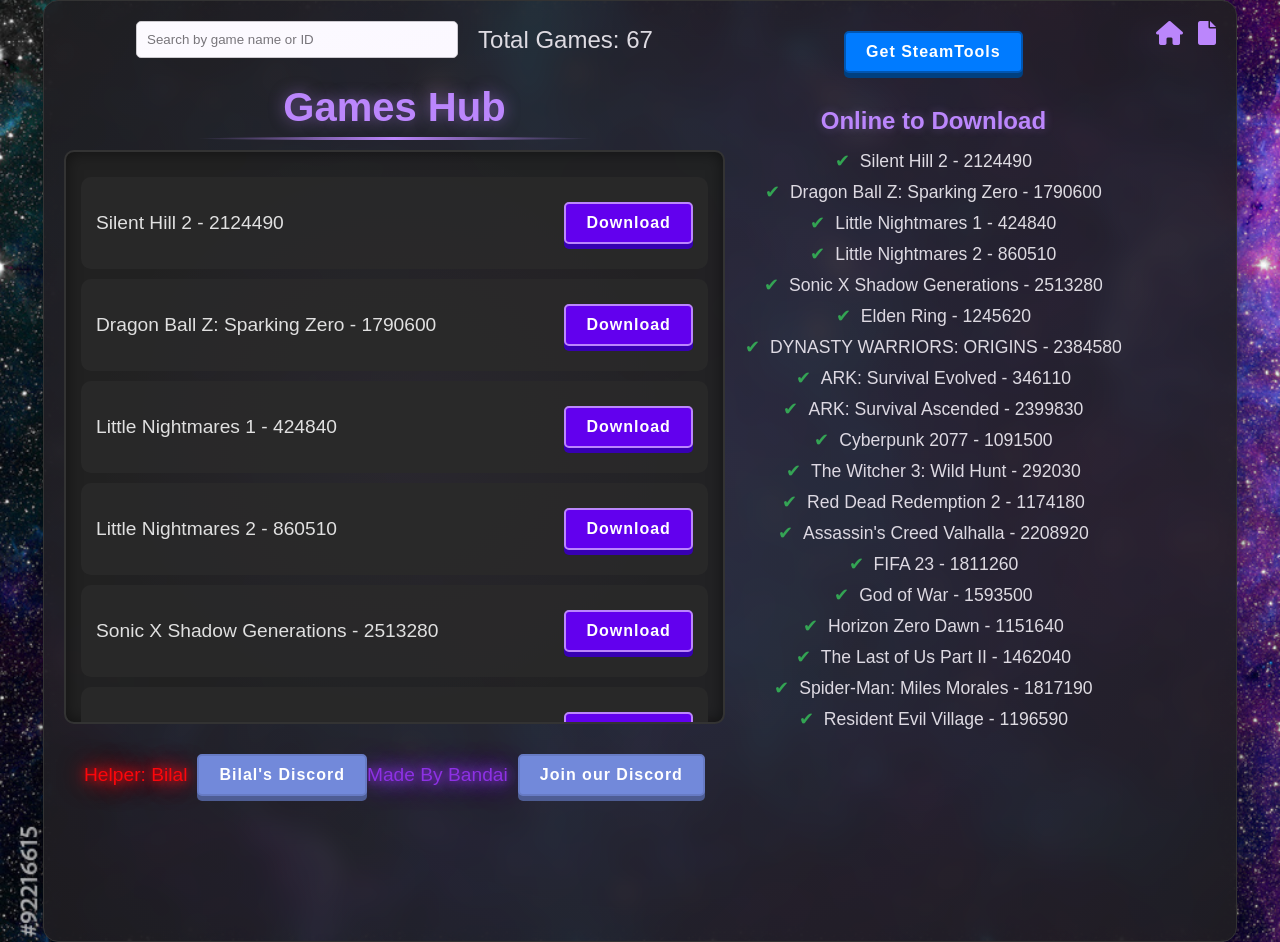
==== commit a48fa612: "Update index.html" ====
--- a/index.html
+++ b/index.html
@@ -384,135 +384,14 @@
     .tab-content.active {
       display: block; /* Show active tab content */
     }
-
-    /* Add this CSS for the modal */
-    .modal {
-      display: none;
-      position: fixed;
-      top: 0;
-      left: 0;
-      width: 100%;
-      height: 100%;
-      background-color: rgba(0, 0, 0, 0.8);
-      justify-content: center;
-      align-items: center;
-      z-index: 1000;
-    }
-
-    .modal-content {
-      background-color: #1e1e1e;
-      padding: 20px;
-      border-radius: 10px;
-      text-align: center;
-      box-shadow: 0 0 20px rgba(187, 134, 252, 0.5);
-    }
-
-    .modal-content input {
-      padding: 10px;
-      margin: 10px 0;
-      width: 200px;
-      border: 1px solid #bb86fc;
-      border-radius: 5px;
-      background-color: #333;
-      color: #e0e0e0;
-    }
-
-    .modal-content button {
-      padding: 10px 20px;
-      background-color: #6200ee;
-      border: none;
-      border-radius: 5px;
-      color: #fff;
-      cursor: pointer;
-      transition: background-color 0.3s ease;
-    }
-
-    .modal-content button:hover {
-      background-color: #bb86fc;
-    }
-
-    .modal-content .error {
-      color: #ff4444;
-      margin-top: 10px;
-    }
-
-    /* Admin Panel Form Styling */
-    .admin-form {
-      margin-top: 20px;
-      padding: 20px;
-      background-color: rgba(34, 34, 34, 0.9);
-      border-radius: 10px;
-      box-shadow: 0 5px 15px rgba(0, 0, 0, 0.3);
-    }
-
-    .admin-input {
-      width: 100%;
-      padding: 10px;
-      margin: 10px 0;
-      border: 1px solid #bb86fc;
-      border-radius: 5px;
-      background-color: #333;
-      color: #e0e0e0;
-      font-size: 1rem;
-    }
-
-    .admin-btn {
-      padding: 10px 20px;
-      margin: 5px;
-      background-color: #6200ee;
-      border: none;
-      border-radius: 5px;
-      color: #fff;
-      cursor: pointer;
-      transition: background-color 0.3s ease;
-    }
-
-    .admin-btn:hover {
-      background-color: #bb86fc;
-    }
-
-    /* Style for file input */
-    .admin-input[type="file"] {
-      padding: 10px;
-      background-color: #333;
-      color: #e0e0e0;
-      border: 1px solid #bb86fc;
-      border-radius: 5px;
-      cursor: pointer;
-    }
-
-    .admin-input[type="file"]::file-selector-button {
-      background-color: #6200ee;
-      color: #fff;
-      border: none;
-      padding: 8px 12px;
-      border-radius: 5px;
-      cursor: pointer;
-      transition: background-color 0.3s ease;
-    }
-
-    .admin-input[type="file"]::file-selector-button:hover {
-      background-color: #bb86fc;
-    }
   </style>
 </head>
 <body>
-  <!-- Modal for Passcode -->
-  <div id="passcodeModal" class="modal">
-    <div class="modal-content">
-      <h2>Enter Passcode</h2>
-      <input type="password" id="passcodeInput" placeholder="Enter Passcode">
-      <button onclick="validatePasscode()">Submit</button>
-      <p id="errorMessage" class="error"></p>
-    </div>
-  </div>
-
   <div class="container">
     <!-- Logo Container -->
     <div class="logo-container">
       <i class="fas fa-home" onclick="openTab('home')"></i> <!-- Home Logo -->
       <i class="fas fa-file" onclick="openTab('files')"></i> <!-- Files Logo -->
-      <i class="fas fa-times-circle" onclick="openPasscodeTab()"></i> <!-- New Passcode Logo -->
     </div>
 
     <!-- Home Tab -->
@@ -535,8 +414,278 @@
 
       <!-- Game Files Download Section -->
       <div class="file-list" id="fileList">
-	  
-      </div>
+        <!-- Existing 19 games -->
+        <div class="file-item" data-name="silent hill 2" data-id="2124490">
+          <p>Silent Hill 2 - 2124490</p>
+          <a href="https://gofile.io/d/k22MPo" download class="download-btn">Download</a>
+        </div>
+        <div class="file-item" data-name="dragon ball z sparking zero" data-id="1790600">
+          <p>Dragon Ball Z: Sparking Zero - 1790600</p>
+          <a href="https://gofile.io/d/VERanB" download class="download-btn">Download</a>
+        </div>
+        <div class="file-item" data-name="little nightmares 1" data-id="424840">
+          <p>Little Nightmares 1 - 424840</p>
+          <a href="https://gofile.io/d/vNkWGv" download class="download-btn">Download</a>
+        </div>
+		 <div class="file-item" data-name="little nightmares 2" data-id="860510">
+          <p>Little Nightmares 2 - 860510</p>
+          <a href="https://gofile.io/d/MFYvg0" download class="download-btn">Download</a>
+        </div>
+        <div class="file-item" data-name="sonic x shadow generations" data-id="2513280">
+          <p>Sonic X Shadow Generations - 2513280</p>
+          <a href="https://gofile.io/d/IpJgXD" download class="download-btn">Download</a>
+        </div>
+        <div class="file-item" data-name="elden ring" data-id="1245620">
+          <p>Elden Ring - 1245620</p>
+          <a href="https://gofile.io/d/c7diHr" download class="download-btn">Download</a>
+        </div>
+        <div class="file-item" data-name="DYNASTY WARRIORS: ORIGINS" data-id="2384580">
+          <p>DYNASTY WARRIORS: ORIGINS - 2384580</p>
+          <a href="https://gofile.io/d/NT9ztF" download class="download-btn">Download</a>
+        </div>
+        <div class="file-item" data-name="ARK: Survival Evolved" data-id="346110">
+          <p>ARK: Survival Evolved - 346110</p>
+          <a href="https://gofile.io/d/JP9WcW" download class="download-btn">Download</a>
+        </div>
+        <div class="file-item" data-name="ARK: Survival Ascended" data-id="2399830">
+          <p>ARK: Survival Ascended - 2399830</p>
+          <a href="https://gofile.io/d/kZOw4C" download class="download-btn">Download</a>
+        </div>
+        <div class="file-item" data-name="Cyberpunk 2077" data-id="1091500">
+          <p>Cyberpunk 2077 - 1091500</p>
+          <a href="https://gofile.io/d/g9Ec2M" download class="download-btn">Download</a>
+        </div>
+        <div class="file-item" data-name="The Witcher 3: Wild Hunt" data-id="292030">
+          <p>The Witcher 3: Wild Hunt - 292030</p>
+          <a href="https://gofile.io/d/BEQFmM" download class="download-btn">Download</a>
+        </div>
+        <div class="file-item" data-name="Red Dead Redemption 2" data-id="1174180">
+          <p>Red Dead Redemption 2 - 1174180</p>
+          <a href="https://gofile.io/d/FkMYaS" download class="download-btn">Download</a>
+        </div>
+        <div class="file-item" data-name="Assassin's Creed Valhalla" data-id="2208920">
+          <p>Assassin's Creed Valhalla - 2208920</p>
+          <a href="https://gofile.io/d/QV1erl" download class="download-btn">Download</a>
+        </div>
+        <div class="file-item" data-name="God of War" data-id="1593500">
+          <p>God of War - 1593500</p>
+          <a href="https://gofile.io/d/3pzbLM" download class="download-btn">Download</a>
+        </div>
+        <div class="file-item" data-name="Horizon Zero Dawn" data-id="1151640">
+          <p>Horizon Zero Dawn - 1151640</p>
+          <a href="https://gofile.io/d/TFzCX3" download class="download-btn">Download</a>
+        </div>
+        <div class="file-item" data-name="The Last of Us Part II" data-id="1462040">
+          <p>The Last of Us Part II - 1462040</p>
+          <a href="https://gofile.io/d/pXlA9f" download class="download-btn">Download</a>
+        </div>
+        <div class="file-item" data-name="Spider-Man: Miles Morales" data-id="1817190">
+          <p>Spider-Man: Miles Morales - 1817190</p>
+          <a href="https://gofile.io/d/7kwo8Y" download class="download-btn">Download</a>
+        </div>
+        <div class="file-item" data-name="Resident Evil Village" data-id="1196590">
+          <p>Resident Evil Village - 1196590</p>
+          <a href="https://gofile.io/d/MXl5eh" download class="download-btn">Download</a>
+        </div>
+
+        <!-- New Games Added Below -->
+        <div class="file-item" data-name="10" data-id="10">
+          <p>Counter Strike - 10</p>
+          <a href="https://gofile.io/d/1KDUcs" download class="download-btn">Download</a>
+        </div>
+        <div class="file-item" data-name="50" data-id="50">
+          <p>Half Life: Opposing Force - 50</p>
+          <a href="https://gofile.io/d/bLVUxP" download class="download-btn">Download</a>
+        </div>
+        <div class="file-item" data-name="80" data-id="80">
+          <p>Counter Strike: Condition Zero - 80</p>
+          <a href="https://gofile.io/d/cJTs0n" download class="download-btn">Download</a>
+        </div>
+        <div class="file-item" data-name="130" data-id="130">
+          <p>Half-Life: Blue Shift - 130</p>
+          <a href="https://gofile.io/d/o0gtL9" download class="download-btn">Download</a>
+        </div>
+        <div class="file-item" data-name="218" data-id="218">
+          <p>Source SDK Base 2007 - 218</p>
+          <a href="https://gofile.io/d/Rfu801" download class="download-btn">Download</a>
+        </div>
+        <div class="file-item" data-name="220" data-id="220">
+          <p>Half-Life 2 - 220</p>
+          <a href="https://gofile.io/d/PFlnAF" download class="download-btn">Download</a>
+        </div>
+        <div class="file-item" data-name="240" data-id="240">
+          <p>Counter-Strike: Source - 240</p>
+          <a href="https://gofile.io/d/2J2dM2" download class="download-btn">Download</a>
+        </div>
+        <div class="file-item" data-name="320" data-id="320">
+          <p>Half-Life 2: Deathmatch - 320</p>
+          <a href="https://gofile.io/d/7g7leJ" download class="download-btn">Download</a>
+        </div>
+        <div class="file-item" data-name="400" data-id="400">
+          <p>Portal - 400</p>
+          <a href="https://gofile.io/d/G3Nlhr" download class="download-btn">Download</a>
+        </div>
+        <div class="file-item" data-name="440" data-id="440">
+          <p>Team Fortress 2 - 440</p>
+          <a href="https://gofile.io/d/bqlKpG" download class="download-btn">Download</a>
+        </div>
+        <div class="file-item" data-name="480" data-id="480">
+          <p>Spacewar - 480</p>
+          <a href="https://gofile.io/d/mxInri" download class="download-btn">Download</a>
+        </div>
+        <div class="file-item" data-name="500" data-id="500">
+          <p>Left 4 Dead - 500</p>
+          <a href="https://gofile.io/d/oFHteK" download class="download-btn">Download</a>
+        </div>
+        <div class="file-item" data-name="550" data-id="550">
+          <p>Left 4 Dead 2 - 550</p>
+          <a href="https://gofile.io/d/AKjDiO" download class="download-btn">Download</a>
+        </div>
+        <div class="file-item" data-name="570" data-id="570">
+          <p>Dota 2 - 570</p>
+          <a href="https://gofile.io/d/76aoZ2" download class="download-btn">Download</a>
+        </div>
+        <div class="file-item" data-name="620" data-id="620">
+          <p>Portal 2 - 620</p>
+          <a href="https://gofile.io/d/vLtUtn" download class="download-btn">Download</a>
+        </div>
+        <div class="file-item" data-name="730" data-id="730">
+          <p>Counter-Strike 2 - 730</p>
+          <a href="https://gofile.io/d/8UoU91" download class="download-btn">Download</a>
+        </div>
+        <div class="file-item" data-name="2200" data-id="2200">
+          <p>Quake III Arena - 2200</p>
+          <a href="https://gofile.io/d/eO9OhO" download class="download-btn">Download</a>
+        </div>
+        <div class="file-item" data-name="2210" data-id="2210">
+          <p>Quake 4 - 2210</p>
+          <a href="https://gofile.io/d/AnP69s" download class="download-btn">Download</a>
+        </div>
+        <div class="file-item" data-name="2280" data-id="2280">
+          <p>DOOM + DOOM II - 2280</p>
+          <a href="https://gofile.io/d/AWz0Su" download class="download-btn">Download</a>
+        </div>
+	<div class="file-item" data-name="2310" data-id="2310">
+          <p>Quake - 2310</p>
+          <a href="https://gofile.io/d/gWg7vr" download class="download-btn">Download</a>
+        </div>
+        <div class="file-item" data-name="2320" data-id="2320">
+          <p>Quake II - 2320</p>
+          <a href="https://gofile.io/d/ZVJX1w" download class="download-btn">Download</a>
+        </div>
+        <div class="file-item" data-name="2620" data-id="2620">
+          <p>Call of Duty® (2003) - 2620</p>
+          <a href="https://gofile.io/d/7ICMu5" download class="download-btn">Download</a>
+        </div>
+        <div class="file-item" data-name="2630" data-id="2630">
+          <p>Call of Duty® 2 - 2630</p>
+          <a href="https://gofile.io/d/JhQFFb" download class="download-btn">Download</a>
+        </div>
+        <div class="file-item" data-name="2990" data-id="2990">
+          <p>FlatOut 2 - 2990</p>
+          <a href="https://gofile.io/d/BzCCVV" download class="download-btn">Download</a>
+        </div>
+        <div class="file-item" data-name="3130" data-id="3130">
+          <p>Men of War: Red Tide - 3130</p>
+          <a href="https://gofile.io/d/hdIq5m" download class="download-btn">Download</a>
+        </div>
+        <div class="file-item" data-name="3330" data-id="3330">
+          <p>Zuma Deluxe - 3330</p>
+          <a href="https://gofile.io/d/PZ3ymi" download class="download-btn">Download</a>
+        </div>
+        <div class="file-item" data-name="3390" data-id="3390">
+          <p>Feeding Frenzy 2 Deluxe - 3390</p>
+          <a href="https://gofile.io/d/iYg2q0" download class="download-btn">Download</a>
+        </div>
+        <div class="file-item" data-name="3410" data-id="3410">
+          <p>Heavy Weapon Deluxe - 3410</p>
+          <a href="https://gofile.io/d/e7WwgG" download class="download-btn">Download</a>
+        </div>
+        <div class="file-item" data-name="3430" data-id="3430">
+          <p>Pizza Frenzy - 3430</p>
+          <a href="https://gofile.io/d/0lv4Xz" download class="download-btn">Download</a>
+        </div>
+        <div class="file-item" data-name="3590" data-id="3590">
+          <p>Plants vs. Zombies: Game of the Year - 3590</p>
+          <a href="https://gofile.io/d/nLoiEr" download class="download-btn">Download</a>
+        </div>
+        <div class="file-item" data-name="3620" data-id="3620">
+          <p>Zuma's Revenge - 3620</p>
+          <a href="https://gofile.io/d/SUjGJz" download class="download-btn">Download</a>
+        </div>
+        <div class="file-item" data-name="3900" data-id="3900">
+          <p>Sid Meier's Civilization IV - 3900</p>
+          <a href="https://gofile.io/d/hjhdB6" download class="download-btn">Download</a>
+        </div>
+        <div class="file-item" data-name="3910" data-id="3910">
+          <p>Sid Meier's Civilization III: Complete - 3910</p>
+          <a href="https://gofile.io/d/50HEuU" download class="download-btn">Download</a>
+        </div>
+        <div class="file-item" data-name="4000" data-id="4000">
+          <p>Garry's Mod - 4000</p>
+          <a href="https://gofile.io/d/t6VGKF" download class="download-btn">Download</a>
+        </div>
+        <div class="file-item" data-name="4500" data-id="4500">
+          <p>S.T.A.L.K.E.R.: Shadow of Chernobyl - 4500</p>
+          <a href="https://gofile.io/d/aIwMKv" download class="download-btn">Download</a>
+        </div>
+        <div class="file-item" data-name="4700" data-id="4700">
+          <p>Total War: MEDIEVAL II - Definitive Edition - 4700</p>
+          <a href="https://gofile.io/d/llqi5S" download class="download-btn">Download</a>
+        </div>
+        <div class="file-item" data-name="4760" data-id="4760">
+          <p>Rome: Total War™ - Collection - 4760</p>
+          <a href="https://gofile.io/d/zsutug" download class="download-btn">Download</a>
+        </div>
+        <div class="file-item" data-name="4780" data-id="4780">
+          <p>Medieval II: Total War™ Kingdoms - 4780</p>
+          <a href="https://gofile.io/d/hWvbda" download class="download-btn">Download</a>
+        </div>
+        <div class="file-item" data-name="6060" data-id="6060">
+          <p>STAR WARS™ Battlefront II (Classic, 2005) - 6060</p>
+          <a href="https://gofile.io/d/oQ2U9g" download class="download-btn">Download</a>
+        </div>
+        <div class="file-item" data-name="6220" data-id="6220">
+          <p>FlatOut - 6220</p>
+          <a href="https://gofile.io/d/uUJmPB" download class="download-btn">Download</a>
+        </div>
+        <div class="file-item" data-name="6850" data-id="6850">
+          <p>Hitman 2: Silent Assasination - 6850</p>
+          <a href="https://gofile.io/d/87IBFk" download class="download-btn">Download</a>
+        </div>
+        <div class="file-item" data-name="6860" data-id="6860">
+          <p>Hitman: Blood Money - 6860</p>
+          <a href="https://gofile.io/d/MXNEaK" download class="download-btn">Download</a>
+        </div>
+        <div class="file-item" data-name="6880" data-id="6880">
+          <p>Just Cause - 6880</p>
+          <a href="https://gofile.io/d/48HUkG" download class="download-btn">Download</a>
+        </div>
+        <div class="file-item" data-name="6900" data-id="6900">
+          <p>Hitman:Codename 47 - 6900</p>
+          <a href="https://gofile.io/d/PiZjX2" download class="download-btn">Download</a>
+        </div>
+        <div class="file-item" data-name="7000" data-id="7000">
+          <p>Tomb Raider: Legend - 7000</p>
+          <a href="https://gofile.io/d/OpysvJ" download class="download-btn">Download</a>
+        </div>
+        <div class="file-item" data-name="7520" data-id="7520">
+          <p>Two Worlds II HD - 7520</p>
+          <a href="https://gofile.io/d/PeCSF2" download class="download-btn">Download</a>
+        </div>
+        <div class="file-item" data-name="7830" data-id="7830">
+          <p>Men Of War™ - 7830</p>
+          <a href="https://gofile.io/d/GqvZMg" download class="download-btn">Download</a>
+        </div>
+	<div class="file-item" data-name="7830" data-id="7830">
+          <p>Until Dawn - 2172010</p>
+          <a href="https://gofile.io/d/HjjAfA" download class="download-btn">Download</a>
+        </div>
+	<div class="file-item" data-name="nba 2k25" data-id="2878980">
+  <p>NBA 2K25 - 2878980</p>
+  <a href="https://gofile.io/d/5fjRSm" download class="download-btn">Download</a>
+       </div>
+	</div>
 
       <!-- Bottom Section -->
       <div class="bottom-section">
@@ -599,22 +748,6 @@
       </div>
     </div>
 
-    <!-- New Passcode Tab -->
-    <div class="main-content tab-content" id="passcodeTab">
-      <h1>Admin Panel</h1>
-      <p>Welcome to the Admin panel you have been invited to the staff team by Bandai or 47.</p>
-
-      <!-- Add Game Form -->
-      <div class="admin-form">
-        <h2>Add/Remove Game</h2>
-        <input type="text" id="gameName" placeholder="Game Name" class="admin-input">
-        <input type="text" id="gameId" placeholder="Game ID" class="admin-input">
-        <input type="file" id="gameFile" class="admin-input" accept=".zip,.rar,.7z,.exe,.iso"> <!-- File Upload Input -->
-        <button onclick="addGame()" class="admin-btn">Add Game</button>
-        <button onclick="removeGame()" class="admin-btn">Remove Game</button>
-      </div>
-    </div>
-
     <!-- Sidebar for Online Games -->
     <div class="sidebar" id="sidebar">
       <!-- SteamTools Button -->
@@ -628,26 +761,6 @@
   </div>
 
   <script>
-    // Function to open the passcode tab
-    function openPasscodeTab() {
-      const modal = document.getElementById('passcodeModal');
-      modal.style.display = 'flex'; // Show the modal
-    }
-
-    // Function to validate the passcode
-    function validatePasscode() {
-      const passcodeInput = document.getElementById('passcodeInput').value;
-      const errorMessage = document.getElementById('errorMessage');
-      const modal = document.getElementById('passcodeModal');
-
-      if (passcodeInput === "Passord1234") {
-        modal.style.display = 'none'; // Hide the modal
-        openTab('passcodeTab'); // Open the secret tab
-      } else {
-        errorMessage.textContent = "Incorrect passcode. Please try again.";
-      }
-    }
-
     // Function to switch between tabs
     function openTab(tabName) {
       // Hide all tab content
@@ -662,7 +775,7 @@
       if (tabName === 'home') {
         sidebar.style.display = 'block'; // Show sidebar on Home tab
       } else {
-        sidebar.style.display = 'none'; // Hide sidebar on other tabs
+        sidebar.style.display = 'none'; // Hide sidebar on Files tab
       }
     }
 
@@ -739,98 +852,6 @@
       listItem.textContent = game;
       onlineGamesList.appendChild(listItem);
     });
-
-    // Function to load games from localStorage
-    function loadGames() {
-      const games = JSON.parse(localStorage.getItem('games')) || [];
-      const fileList = document.getElementById('fileList');
-
-      // Clear existing dynamically added games
-      const existingGames = fileList.querySelectorAll('.file-item.dynamic');
-      existingGames.forEach(game => game.remove());
-
-      // Add games from localStorage
-      games.forEach(game => {
-        const fileItem = document.createElement('div');
-        fileItem.className = 'file-item dynamic';
-        fileItem.setAttribute('data-name', game.name.toLowerCase());
-        fileItem.setAttribute('data-id', game.id);
-
-        fileItem.innerHTML = `
-          <p>${game.name} - ${game.id}</p>
-          <button onclick="downloadGame('${game.name}', '${game.file}')" class="download-btn">Download</button>
-        `;
-
-        fileList.appendChild(fileItem);
-      });
-
-      // Update the game count
-      const totalGames = document.querySelectorAll('#fileList .file-item').length;
-      document.getElementById('gameCount').textContent = totalGames;
-    }
-
-    // Function to add a game
-    function addGame() {
-      const gameName = document.getElementById('gameName').value;
-      const gameId = document.getElementById('gameId').value;
-      const gameFileInput = document.getElementById('gameFile');
-
-      if (!gameName || !gameId || !gameFileInput.files[0]) {
-        alert('Please fill in all fields and select a file.');
-        return;
-      }
-
-      const file = gameFileInput.files[0];
-      const reader = new FileReader();
-
-      reader.onload = function (event) {
-        const fileData = event.target.result; // Base64-encoded file data
-
-        const games = JSON.parse(localStorage.getItem('games')) || [];
-        games.push({ name: gameName, id: gameId, file: fileData });
-        localStorage.setItem('games', JSON.stringify(games));
-
-        // Clear input fields
-        document.getElementById('gameName').value = '';
-        document.getElementById('gameId').value = '';
-        gameFileInput.value = ''; // Clear file input
-
-        // Reload games
-        loadGames();
-      };
-
-      reader.readAsDataURL(file); // Read file as Base64
-    }
-
-    // Function to remove a game
-    function removeGame() {
-      const gameId = document.getElementById('gameId').value;
-
-      if (!gameId) {
-        alert('Please enter a Game ID to remove.');
-        return;
-      }
-
-      const games = JSON.parse(localStorage.getItem('games')) || [];
-      const updatedGames = games.filter(game => game.id !== gameId);
-      localStorage.setItem('games', JSON.stringify(updatedGames));
-
-      // Reload games
-      loadGames();
-    }
-
-    // Function to download a game
-    function downloadGame(name, fileData) {
-      const link = document.createElement('a');
-      link.href = fileData;
-      link.download = name; // Set the filename for the download
-      document.body.appendChild(link);
-      link.click();
-      document.body.removeChild(link);
-    }
-
-    // Load games when the page loads
-    window.onload = loadGames;
   </script>
 </body>
 </html>
--- a/styles.css
+++ b/styles.css
@@ -285,4 +285,4 @@
 
 .remove-btn:hover {
   background-color: #cc0000; /* Darker red on hover */
-}
+}
